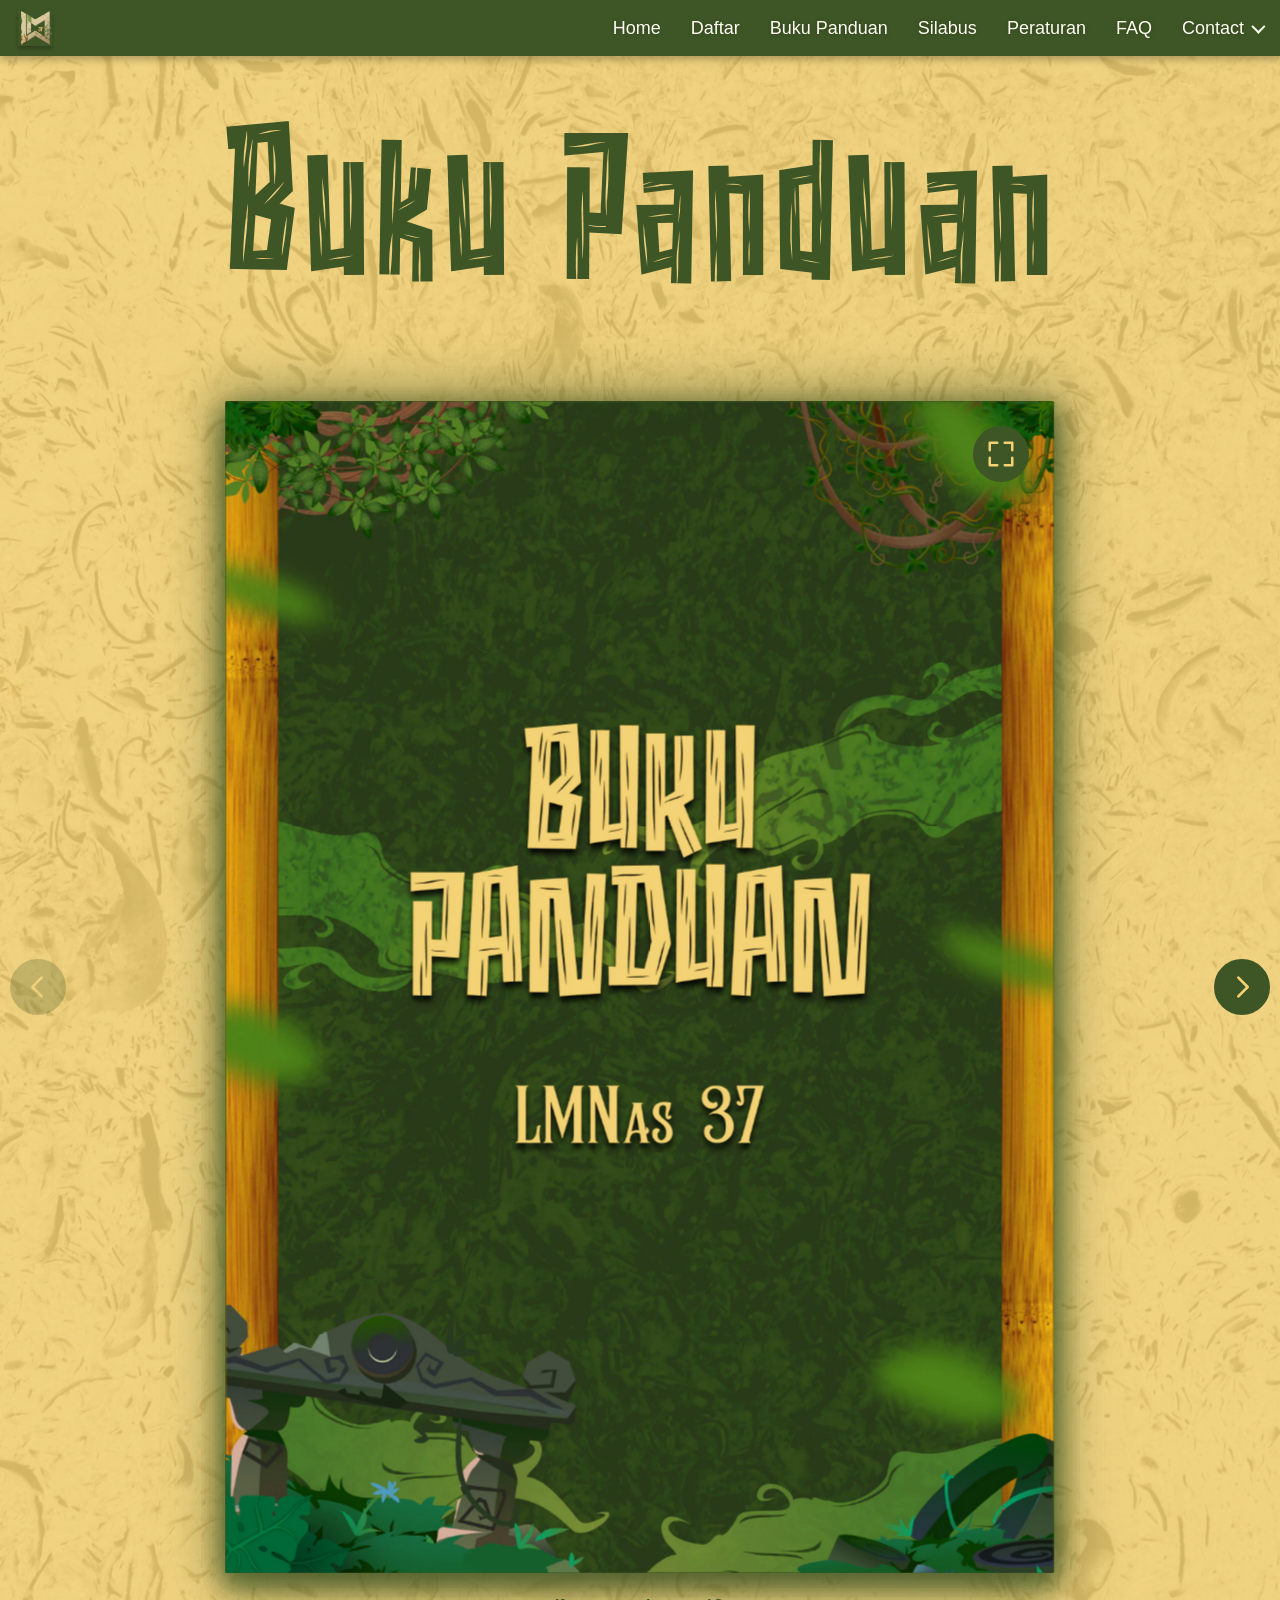
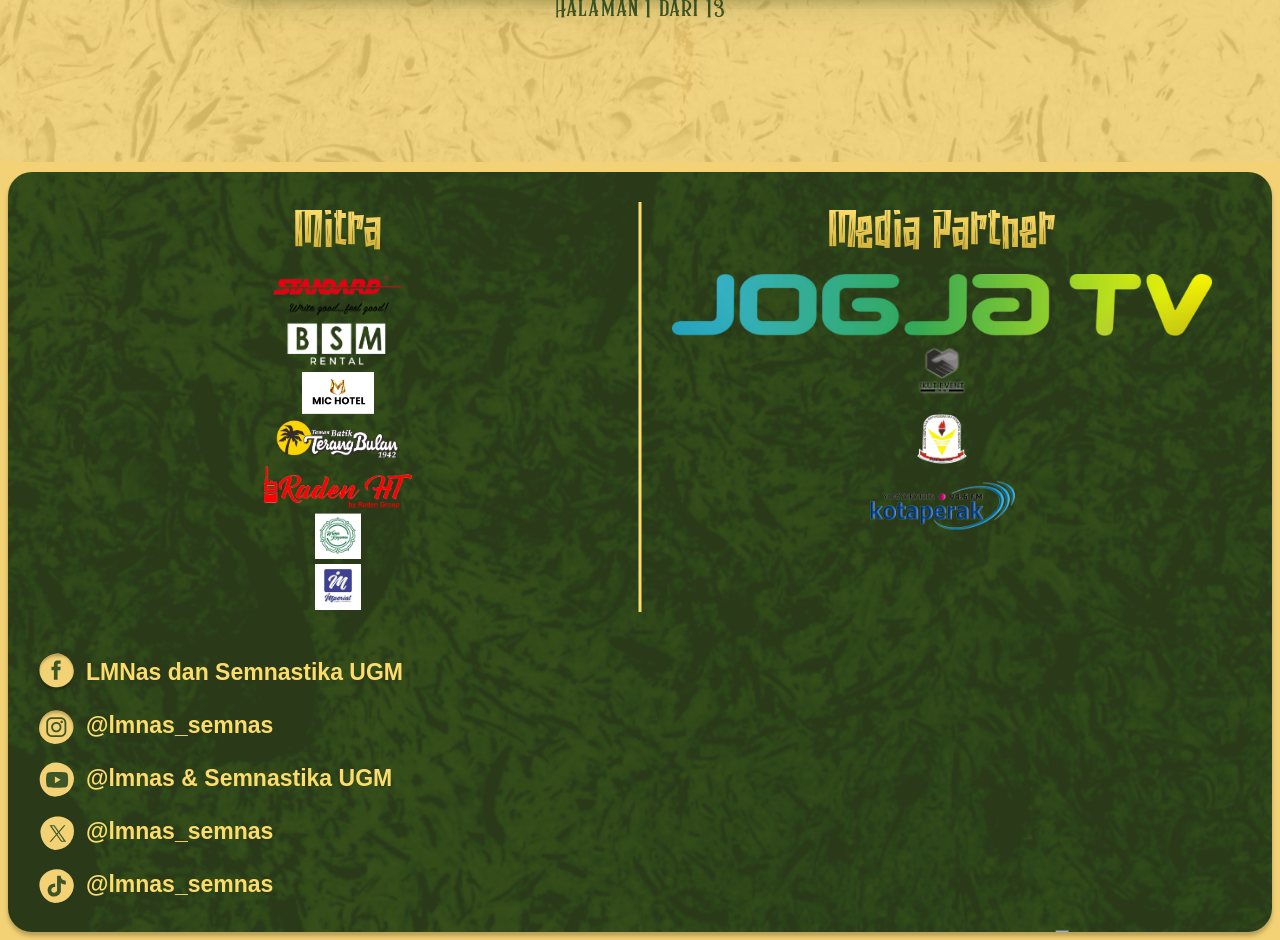
==== buku-panduan/index.html @ a22fa151 "fix: complete LMNas registration and metadata updates" ====
<!doctype html>
<html lang="id">
  <head>
    <meta charset="utf-8" />
    <meta name="viewport" content="width=device-width, initial-scale=1" />
    <meta name="description" content="Buku Panduan LMNas 37 — ketentuan, jadwal, mekanisme, materi, penghargaan, dan narahubung lomba." />
    <meta name="theme-color" content="#3e5626" />
    <meta name="robots" content="noindex,follow" />
    <link rel="canonical" href="https://lmnas.fmipa.ugm.ac.id/bukupanduanlmnas37/" />
    <meta property="og:type" content="website" />
    <meta property="og:title" content="Buku Panduan LMNas 37" />
    <meta property="og:description" content="Buku Panduan LMNas 37 — ketentuan, jadwal, mekanisme, materi, penghargaan, dan narahubung lomba." />
    <meta property="og:url" content="https://lmnas.fmipa.ugm.ac.id/bukupanduanlmnas37/" />
    <meta property="og:image" content="https://zikzaklucu.github.io/LMNAS-37/Assets/figma/header-logo-bar.png" />
    <meta property="og:image:alt" content="Logo Universitas Gadjah Mada, HIMATIKA, LMNAS 37, dan Semnastika 18" />
    <meta name="twitter:card" content="summary_large_image" />
    <meta name="twitter:title" content="Buku Panduan LMNas 37" />
    <meta name="twitter:description" content="Buku Panduan LMNas 37 — ketentuan, jadwal, mekanisme, materi, penghargaan, dan narahubung lomba." />
    <meta name="twitter:image" content="https://zikzaklucu.github.io/LMNAS-37/Assets/figma/header-logo-bar.png" />
    <meta name="twitter:image:alt" content="Logo Universitas Gadjah Mada, HIMATIKA, LMNAS 37, dan Semnastika 18" />
    <title>Buku Panduan LMNas 37</title>
    <link rel="icon" href="../Assets/figma/nav-mark-216.png" type="image/png" />
    <link rel="stylesheet" href="style.css?v=19" />
    <script src="../navigation.js?v=4" defer></script>
    <script src="script.js?v=4" defer></script>
  </head>
  <body>
    <a class="skip-link" href="#main-content">Lewati ke buku panduan</a>

    <header class="site-header">
      <a class="brand-mark" href="../index.html#home" aria-label="LMNAS 37">
        <img src="../Assets/figma/nav-mark-216.png" alt="" />
      </a>
      <button class="nav-toggle" type="button" aria-expanded="false" aria-controls="primary-navigation">
        <span>Menu</span>
        <span class="nav-toggle-icon" aria-hidden="true"></span>
      </button>
      <nav id="primary-navigation" aria-label="Navigasi utama">
        <a href="../index.html#home">Home</a>
        <a href="https://pendaftaran.lmnas-ugm.com">Daftar</a>
        <a href="./" aria-current="page">Buku Panduan</a>
        <a href="https://drive.google.com/drive/folders/1imqxenO6Xh_K6TGj5i14sCKNBGKQ0Jho?usp=sharing" target="_blank" rel="noopener noreferrer">Silabus</a>
        <a href="../peraturan/">Peraturan</a>
        <a href="../faq/">FAQ</a>
        <div class="nav-contact">
          <button type="button" class="nav-contact-toggle" aria-expanded="false" aria-controls="nav-contact-menu">Contact</button>
          <div id="nav-contact-menu" class="nav-contact-menu" hidden>
            <a href="https://wa.me/6285113291516" target="_blank" rel="noopener noreferrer">SMP Contact Person</a>
            <a href="https://wa.me/6285173085634" target="_blank" rel="noopener noreferrer">SMA Contact Person</a>
          </div>
        </div>
      </nav>
    </header>

    <main class="guide-page" id="main-content">
      <header class="guide-heading">
        <h1>Buku Panduan</h1>
      </header>

      <section class="reader" aria-label="Buku Panduan LMNas 37" aria-roledescription="flipbook">
        <p class="visually-hidden" id="reader-instructions">Gunakan tombol panah, tombol panah kiri dan kanan pada papan ketik, atau gestur geser untuk berpindah halaman.</p>
        <div class="reader-layout">
          <button class="reader-control reader-control--previous" type="button" data-direction="previous" aria-label="Halaman sebelumnya">
            <svg viewBox="0 0 48 48" aria-hidden="true">
              <path d="M29.5 10 15.5 24l14 14" />
            </svg>
          </button>

          <div class="page-viewport">
            <div class="book-anchor">
              <div class="book-stage" aria-label="Tampilan buku dua halaman">
                <div class="book is-closed-front" data-book></div>
              </div>
              <figure class="mobile-reader">
                <img class="mobile-page" src="assets/pages/page-01.webp" alt="Sampul Buku Panduan LMNas 37" draggable="false" />
              </figure>
              <a class="reader-zoom" href="https://drive.google.com/file/d/10vxgSd67hemwKveXq0G0r_a7N6KTRuzf/view?usp=sharing" target="_blank" rel="noopener noreferrer" aria-label="Buka Buku Panduan lengkap">
                <svg viewBox="0 0 48 48" aria-hidden="true" focusable="false">
                  <path d="M18 6H6v12M30 6h12v12M18 42H6V30M42 30v12H30" />
                </svg>
              </a>
            </div>
          </div>

          <button class="reader-control reader-control--next" type="button" data-direction="next" aria-label="Halaman berikutnya">
            <svg viewBox="0 0 48 48" aria-hidden="true">
              <path d="m18.5 10 14 14-14 14" />
            </svg>
          </button>
        </div>

        <div class="reader-meta">
          <p class="reader-status" aria-live="polite" aria-atomic="true">Halaman 1 dari 13</p>
        </div>
      </section>
    </main>

    <footer class="guide-footer" aria-label="Media partner, mitra, dan kanal resmi">
      <div class="footer-stage">
        <img class="footer-visual" src="../Assets/figma/footer-panel-divider-home3.png" alt="" aria-hidden="true" loading="lazy" decoding="async" />
        <div class="footer-partners">
          <section class="footer-partner-group footer-partner-group--mitra">
            <h2 class="footer-heading footer-heading--partner">Mitra</h2>
            <ul class="footer-logo-list" aria-label="Mitra LMNAS 37">
              <li class="footer-logo footer-logo--standard"><img src="../Assets/sponsors/standard.png" alt="Standard" loading="lazy" decoding="async" /></li>
              <li class="footer-logo footer-logo--bsm"><img src="../Assets/sponsors/bsm-rental-figma.png" alt="BSM Rental" loading="lazy" decoding="async" /></li>
              <li class="footer-logo footer-logo--mic"><img src="../Assets/sponsors/mic-hotel.png" alt="MIC Hotel" loading="lazy" decoding="async" /></li>
              <li class="footer-logo footer-logo--taman-batik"><img src="../Assets/sponsors/taman-batik-terang-bulan.png" alt="Taman Batik Terang Bulan" loading="lazy" decoding="async" /></li>
              <li class="footer-logo footer-logo--raden"><img src="../Assets/sponsors/raden-ht.png" alt="Raden HT" loading="lazy" decoding="async" /></li>
              <li class="footer-logo footer-logo--wisma"><img src="../Assets/sponsors/wisma-kagama.png" alt="Wisma Kagama" loading="lazy" decoding="async" /></li>
              <li class="footer-logo footer-logo--imperial"><img src="../Assets/sponsors/imperial-digital-printing-figma.png" alt="Imperial Digital Printing" loading="lazy" decoding="async" /></li>
            </ul>
          </section>
          <section class="footer-partner-group footer-partner-group--media">
            <h2 class="footer-heading footer-heading--media">Media Partner</h2>
            <ul class="footer-logo-list" aria-label="Media partner LMNAS 37">
              <li class="footer-logo footer-logo--jogja-tv"><img src="../Assets/partners/jogja-tv.png" alt="Jogja TV" loading="lazy" decoding="async" /></li>
              <li class="footer-logo footer-logo--ikut-event"><img src="../Assets/partners/ikut-event-figma.png" alt="Ikut Event" loading="lazy" decoding="async" /></li>
              <li class="footer-logo footer-logo--ikahimatika"><img src="../Assets/partners/ikahimatika-56586a.png" alt="Ikahimatika" loading="lazy" decoding="async" /></li>
              <li class="footer-logo footer-logo--kotaperak"><img src="../Assets/partners/kotaperak-figma.png" alt="Kotaperak 94.6 FM" loading="lazy" decoding="async" /></li>
            </ul>
          </section>
        </div>
        <div class="footer-socials" aria-label="Kanal resmi LMNAS dan Semnastika UGM">
          <img class="footer-socials-art" src="../Assets/figma/footer-socials-home3.svg" alt="" aria-hidden="true" loading="lazy" decoding="async" />
          <a href="https://www.facebook.com/lombamatematika/" class="footer-social footer-social--facebook" target="_blank" rel="noopener noreferrer" aria-label="Facebook LMNas dan Semnastika UGM"><span>LMNas dan Semnastika UGM</span></a>
          <a href="https://www.instagram.com/lmnas_semnas/" class="footer-social footer-social--instagram" target="_blank" rel="noopener noreferrer" aria-label="Instagram LMNas dan Semnastika UGM"><span>@lmnas_semnas</span></a>
          <a href="https://www.youtube.com/@lmnas_semnas" class="footer-social footer-social--youtube" target="_blank" rel="noopener noreferrer" aria-label="YouTube LMNas dan Semnastika UGM"><span>@lmnas &amp; Semnastika UGM</span></a>
          <a href="https://x.com/lmnas_semnas" class="footer-social footer-social--x" target="_blank" rel="noopener noreferrer" aria-label="X LMNas dan Semnastika UGM"><span>@lmnas_semnas</span></a>
          <a href="https://www.tiktok.com/@lmnas_semnas" class="footer-social footer-social--tiktok" target="_blank" rel="noopener noreferrer" aria-label="TikTok LMNas dan Semnastika UGM"><span>@lmnas_semnas</span></a>
        </div>
      </div>
    </footer>
  </body>
</html>
---- buku-panduan/style.css ----
@font-face {
  font-family: "Naluka";
  src: url("../Assets/fonts/Naluka.ttf") format("truetype");
  font-display: swap;
}

@font-face {
  font-family: "Rumble Brave";
  src: url("../Assets/fonts/Rumble%20Brave.otf") format("opentype");
  font-display: swap;
}

:root {
  --canvas: #f3d275;
  --green: #3e5626;
  --green-title: #3e5526;
  --green-dark: #263d1e;
  --cream: #fff6d9;
  --gold: #fcdd6c;
  --gold-deep: #c4a329;
  --header-height: 64px;
  --cover-width: 939px;
  --cover-height: 1329px;
  --footer-start: 2657px;
  --display: "Naluka", Georgia, serif;
  --body: Montserrat, Arial, sans-serif;
  --branded-body: "Rumble Brave", Georgia, serif;
  color-scheme: light;
}

* {
  box-sizing: border-box;
}

html {
  min-width: 320px;
  background: var(--canvas);
  scroll-behavior: smooth;
}

body {
  min-width: 320px;
  min-height: 100vh;
  margin: 0;
  overflow-x: clip;
  color: var(--green-title);
  background-color: var(--canvas);
  background-image:
    linear-gradient(rgba(243, 210, 117, 0.868), rgba(243, 210, 117, 0.868)),
    url("../Assets/figma/paper-texture.webp");
  background-position: center top, calc(50% - 11px) top;
  background-repeat: repeat, repeat-y;
  background-size: auto, 2406px auto;
  font-family: var(--body);
  font-weight: 500;
}

img,
svg {
  display: block;
}

a {
  color: inherit;
}

button,
a {
  -webkit-tap-highlight-color: transparent;
}

.visually-hidden {
  position: absolute !important;
  overflow: hidden !important;
  width: 1px !important;
  height: 1px !important;
  margin: -1px !important;
  padding: 0 !important;
  border: 0 !important;
  clip: rect(0 0 0 0) !important;
  clip-path: inset(50%) !important;
  white-space: nowrap !important;
}

.skip-link {
  position: fixed;
  z-index: 1000;
  top: 12px;
  left: 12px;
  padding: 10px 14px;
  color: var(--cream);
  background: var(--green-dark);
  transform: translateY(-150%);
}

.skip-link:focus {
  transform: translateY(0);
}

.site-header {
  position: sticky;
  z-index: 30;
  top: 0;
  display: flex;
  align-items: center;
  justify-content: flex-end;
  height: 64px;
  padding: 0 37px;
  border-bottom: 0;
  background: var(--green);
  box-shadow: 0 4px 7px rgba(0, 0, 0, .25);
}

.brand-mark {
  width: 40px;
  height: 41px;
  flex: 0 0 auto;
  box-shadow: 0 3px 4px rgba(0, 0, 0, .25);
}

.brand-mark img {
  width: 100%;
  height: 100%;
  object-fit: contain;
}

.site-header > nav {
  display: flex;
  align-items: center;
  gap: 30px;
  margin-left: auto;
}

.site-header nav a {
  display: inline-flex;
  min-height: 44px;
  align-items: center;
  color: #fffdf2;
  font-size: 20px;
  line-height: 1.5;
  text-decoration: none;
  text-shadow: 0 0 4px rgba(0, 0, 0, .25);
}

.site-header nav a[aria-current="location"] {
  color: #fffdf2;
  text-decoration: none;
}

.site-header nav a:hover,
.site-header nav a[aria-current="location"]:hover {
  color: var(--gold);
}

.nav-contact {
  position: relative;
  color: #fffdf2;
  font-size: 20px;
  line-height: 1.5;
  text-shadow: 0 0 4px rgba(0, 0, 0, .25);
}

.nav-contact-toggle {
  display: flex;
  min-height: 44px;
  align-items: center;
  gap: 8px;
  padding: 0;
  border: 0;
  color: inherit;
  background: transparent;
  cursor: pointer;
  font: inherit;
  text-shadow: inherit;
}

.nav-contact-toggle::after {
  width: 8px;
  height: 8px;
  border-right: 2px solid currentColor;
  border-bottom: 2px solid currentColor;
  content: "";
  transform: rotate(45deg) translateY(-2px);
  transition: transform 160ms ease;
}

.nav-contact-toggle[aria-expanded="true"]::after {
  transform: rotate(225deg) translate(-2px, -2px);
}

.nav-contact-toggle:hover,
.nav-contact-toggle[aria-expanded="true"] {
  color: var(--gold);
}

.nav-contact-menu {
  position: absolute;
  z-index: 31;
  top: calc(100% + 8px);
  right: 0;
  display: grid;
  min-width: 240px;
  gap: 4px;
  padding: 8px;
  border: 2px solid var(--gold);
  border-radius: 10px;
  background: var(--green);
  box-shadow: 0 8px 18px rgba(0, 0, 0, .28);
}

.nav-contact-menu[hidden] {
  display: none;
}

.site-header .nav-contact-menu a {
  min-height: 44px;
  padding: 8px 12px;
  border-radius: 6px;
  background: rgba(255, 255, 255, .05);
  font-size: 15px;
  line-height: 1.2;
  text-align: left;
  text-shadow: none;
}

.site-header .nav-contact-menu a:hover {
  background: rgba(253, 220, 96, .12);
}

.nav-toggle {
  display: none;
}

.site-header :focus-visible,
.reader-control:focus-visible,
.reader-zoom:focus-visible,
.footer-social:focus-visible {
  outline: 4px solid var(--gold);
  outline-offset: 4px;
}

.guide-page {
  position: relative;
  isolation: isolate;
  height: calc(var(--footer-start) - var(--header-height));
}

.guide-heading {
  position: absolute;
  top: 228px;
  left: calc(50% - 11px);
  width: 892px;
  height: 212px;
  transform: translateX(-50%);
  text-align: center;
}

.guide-heading h1 {
  height: 212px;
  margin: 0;
  color: var(--green-title);
  font-family: var(--display);
  font-size: 150px;
  font-weight: 400;
  letter-spacing: 0.05em;
  line-height: 212px;
  white-space: nowrap;
}

.reader {
  position: absolute;
  top: 652px;
  left: 0;
  width: 100%;
}

.reader-layout {
  position: relative;
  width: 100%;
  height: 1352px;
}

.page-viewport {
  position: absolute;
  inset: 0;
  min-width: 0;
}

.book-anchor {
  position: absolute;
  top: 6px;
  left: 50%;
  width: min(1340px, calc(100% - 100px));
  aspect-ratio: 1190 / 842;
  transform: translateX(-50%);
}

.book-stage {
  position: absolute;
  inset: 0;
  perspective: 3200px;
}

.book {
  --book-scale: 1;
  position: absolute;
  inset: 0;
  transform: translateX(0) scale(var(--book-scale));
  transform-origin: 50% 0;
  transform-style: preserve-3d;
  transition: transform 720ms cubic-bezier(0.65, 0, 0.35, 1);
}

.book.is-closed-front {
  --book-scale: 1.40149;
  transform: translateX(-35.07463%) scale(var(--book-scale));
}

.paper {
  position: absolute;
  top: 0;
  right: 0;
  width: 50%;
  height: 100%;
  margin: 0;
  transform: rotateY(0deg) translateZ(0);
  transform-origin: left center;
  transform-style: preserve-3d;
  transition: transform 720ms cubic-bezier(0.65, 0, 0.35, 1);
  will-change: transform;
}

.paper.is-flipped {
  transform: rotateY(-180deg) translateZ(0);
}

.page-face {
  position: absolute;
  inset: 0;
  overflow: hidden;
  aspect-ratio: 595 / 842;
  background: var(--green);
  background-position: center;
  background-repeat: no-repeat;
  background-size: contain;
  backface-visibility: hidden;
  -webkit-backface-visibility: hidden;
  box-shadow: 0 8px 18px rgba(62, 86, 38, 0.24);
  transform-style: preserve-3d;
}

.paper:first-child .page-face--front {
  box-shadow: 0 0 35.1px 8px rgba(62, 85, 38, 0.56);
}

.page-face--front {
  transform: rotateY(0deg) translateZ(0.25px);
}

.page-face--back {
  transform: rotateY(180deg) translateZ(0.25px);
}

.page-face img {
  width: 100%;
  height: 100%;
  opacity: 0;
  object-fit: contain;
  user-select: none;
  -webkit-user-drag: none;
}

.page-face--blank {
  background:
    linear-gradient(rgba(62, 86, 38, 0.9), rgba(62, 86, 38, 0.9)),
    url("../Assets/figma/paper-texture.webp") center / cover;
}

.mobile-reader {
  display: none;
  width: min(100%, 595px);
  margin: 0 auto;
}

.mobile-page {
  width: 100%;
  height: auto;
  aspect-ratio: 595 / 842;
  object-fit: contain;
  background: var(--green);
  box-shadow: 0 0 24px rgba(62, 85, 38, 0.45);
}

.reader-control {
  position: absolute;
  z-index: 10;
  top: 50%;
  display: grid;
  width: 64px;
  height: 64px;
  place-items: center;
  padding: 0;
  border: 3px solid var(--green-title);
  border-radius: 50%;
  color: var(--canvas);
  background: var(--green);
  cursor: pointer;
  transform: translateY(-50%);
  transition: color 180ms ease, background-color 180ms ease, transform 180ms ease, opacity 180ms ease;
}

.reader-control--previous {
  left: 14px;
}

.reader-control--next {
  right: 14px;
}

.reader-control svg {
  width: 38px;
  height: 38px;
  fill: none;
  stroke: currentColor;
  stroke-linecap: round;
  stroke-linejoin: round;
  stroke-width: 4;
}

.reader-control:hover:not(:disabled) {
  color: var(--green-title);
  background: var(--gold);
  transform: translateY(calc(-50% - 2px));
}

.reader-control:active:not(:disabled) {
  transform: translateY(calc(-50% + 2px));
}

.reader-control:disabled {
  cursor: not-allowed;
  opacity: 0.25;
}

.reader-zoom {
  position: absolute;
  z-index: 11;
  top: 24px;
  right: 24px;
  left: auto;
  display: grid;
  width: 56px;
  height: 56px;
  min-height: 44px;
  place-items: center;
  padding: 0;
  border: 3px solid var(--green-title);
  border-radius: 50%;
  color: var(--canvas);
  background: var(--green);
  text-decoration: none;
  cursor: pointer;
  transform: none;
  transition: transform 400ms cubic-bezier(.22, 1, .36, 1);
}

@media (min-width: 701px) {
  .book-anchor:has(.book.is-closed-front) .reader-zoom {
    right: calc(14.92537% + 24px);
  }
}

.reader-zoom svg {
  width: 30px;
  height: 30px;
  fill: none;
  stroke: currentColor;
  stroke-linecap: round;
  stroke-linejoin: round;
  stroke-width: 4;
}

.reader-zoom:hover,
.reader-zoom:focus-visible {
  color: var(--green-title);
  background: var(--gold);
}

.reader-meta {
  display: flex;
  align-items: center;
  justify-content: center;
  margin-top: 26px;
  color: var(--green-title);
  text-align: center;
}

.reader-status {
  min-width: 220px;
  margin: 0;
  font-family: var(--branded-body);
  font-size: 24px;
  letter-spacing: 0.05em;
}

.guide-footer {
  position: relative;
  overflow: hidden;
  background: #f3d275;
}

.footer-stage {
  position: relative;
  width: 100%;
  aspect-ratio: 2914 / 1125;
  margin-inline: auto;
}

.footer-visual {
  position: absolute;
  inset: 0;
  width: 100%;
  height: 100%;
  object-fit: fill;
}

.footer-partners {
  position: absolute;
  inset: 0;
}

.footer-partner-group {
  position: absolute;
  inset: 0;
}

.footer-heading {
  position: absolute;
  top: 7.5%;
  width: 54.8%;
  margin: 0;
  color: #fcdd6c;
  background: linear-gradient(180deg, #fcdd6c 0%, #c4a329 100%);
  background-clip: text;
  font-family: var(--display);
  font-size: 3.106vw;
  font-weight: 400;
  line-height: 1.53;
  text-align: center;
  -webkit-background-clip: text;
  -webkit-text-fill-color: transparent;
}

.footer-heading--media {
  right: 0;
}

.footer-heading--partner {
  left: 0;
}

.footer-logo-list {
  margin: 0;
  padding: 0;
  list-style: none;
}

.footer-logo {
  position: absolute;
}

.footer-logo img {
  display: block;
  width: 100%;
  height: 100%;
  object-fit: contain;
}

.footer-logo--standard { top: 28.86%; left: 3.19%; width: 17.15%; height: 14.25%; }
.footer-logo--bsm { top: 26.87%; left: 20%; width: 13.06%; height: 14.07%; }
.footer-logo--mic { top: 26.9%; left: 34.07%; width: 9.05%; height: 13.57%; }
.footer-logo--taman-batik { top: 47.99%; left: 2.43%; width: 12.38%; height: 10.39%; }
.footer-logo--raden { top: 48.15%; left: 15.83%; width: 14.03%; height: 10.28%; }
.footer-logo--wisma { top: 48.8%; left: 31.52%; width: 3.95%; height: 10.25%; }
.footer-logo--imperial { top: 43.46%; left: 37.01%; width: 6.18%; height: 16.05%; }
.footer-logo--jogja-tv { top: 26.69%; left: 58.19%; width: 32.29%; height: 9.74%; }
.footer-logo--ikut-event { top: 41.37%; left: 56.05%; width: 8.45%; height: 21.96%; }
.footer-logo--ikahimatika { top: 39.68%; left: 63.89%; width: 10.76%; height: 27.95%; }
.footer-logo--kotaperak { top: 42.02%; left: 74.03%; width: 17.22%; height: 17.85%; }

.footer-socials {
  position: absolute;
  top: 76.1%;
  left: 11.7%;
  width: 73.6%;
  aspect-ratio: 1072 / 98;
}

.footer-socials-art {
  display: none;
}

.footer-social {
  position: absolute;
  display: flex;
  width: 100%;
  height: 45%;
  min-height: 44px;
  align-items: center;
  gap: 12px;
  border-radius: 6px;
  color: #fcdd6c;
  font-family: "Montserrat", sans-serif;
  font-size: 18px;
  font-weight: 600;
  line-height: 1;
  text-decoration: none;
}

.footer-social::before {
  display: grid;
  width: 38px;
  height: 38px;
  flex: 0 0 38px;
  place-items: center;
  background-color: transparent;
  background-image: url("../Assets/figma/footer-socials-home3.svg");
  background-repeat: no-repeat;
  background-size: 904px 82.7px;
  content: "";
}

.footer-social--facebook::before { background-position: 0 0; }
.footer-social--instagram::before { background-position: -378px 0; }
.footer-social--youtube::before { background-position: -658px 0; }
.footer-social--x::before { background-position: -209px -38px; }
.footer-social--tiktok::before { background-position: -557px -45px; }

.footer-social span {
  position: static;
  overflow: visible;
  width: auto;
  height: auto;
  margin: 0;
  clip: auto;
  clip-path: none;
  white-space: nowrap;
}

.footer-social:hover {
  background: rgba(253, 220, 96, .14);
}

.footer-social:focus-visible {
  outline-color: var(--gold);
}

.footer-social--facebook {
  top: 0;
  left: 0;
  width: 32%;
  height: 45%;
}

.footer-social--instagram {
  top: 0;
  left: 41%;
  width: 25%;
  height: 45%;
}

.footer-social--youtube {
  top: 0;
  right: 0;
  width: 29%;
  height: 45%;
}

.footer-social--x {
  bottom: 0;
  left: 23%;
  width: 27%;
  height: 45%;
}

.footer-social--tiktok {
  right: 14%;
  bottom: 0;
  width: 25%;
  height: 45%;
}

@media (max-width: 1332px) {
  :root {
    --header-height: 56px;
  }

  .site-header {
    height: 56px;
    padding: 0 18px;
  }

  .brand-mark {
    width: 34px;
    height: 35px;
  }

  .site-header nav a,
  .nav-contact {
    font-size: 18px;
  }

  .guide-page {
    height: auto;
    padding: 92px 0 140px;
  }

  .guide-heading {
    position: static;
    width: min(892px, calc(100% - 40px));
    height: auto;
    margin: 0 auto 86px;
    transform: none;
  }

  .guide-heading h1 {
    height: auto;
    font-size: clamp(92px, 11vw, 140px);
    line-height: 1.2;
  }

  .reader {
    position: static;
  }

  .reader-layout {
    height: min(1329px, calc(99.149vw - 99px));
    min-height: 600px;
  }

  .book-stage {
    top: 0;
  }

  .book-anchor {
    top: 0;
  }

  .reader-control {
    width: 56px;
    height: 56px;
  }

  .reader-control--previous {
    left: 10px;
  }

  .reader-control--next {
    right: 10px;
  }

  .reader-control svg {
    width: 32px;
    height: 32px;
  }

}

@media (max-width: 700px) {
  .guide-page {
    padding: 48px 14px 72px;
  }

  .guide-heading {
    width: 100%;
    margin-bottom: 44px;
  }

  .guide-heading h1 {
    font-size: clamp(54px, 16vw, 82px);
    line-height: 1.08;
    white-space: normal;
  }

  .reader-layout {
    display: grid;
    height: auto;
    min-height: 0;
    grid-template-columns: 1fr 1fr;
    gap: 20px 16px;
  }

  .page-viewport {
    position: static;
    grid-column: 1 / -1;
    grid-row: 1;
  }

  .book-anchor {
    position: relative;
    top: auto;
    left: auto;
    width: 100%;
    aspect-ratio: auto;
    transform: none;
  }

  .book-stage {
    display: none;
  }

  .mobile-reader {
    display: block;
  }

  .reader-zoom {
    top: 10px;
    right: max(10px, calc((100% - min(100%, 595px)) / 2 + 10px));
    left: auto;
  }

  .reader-control {
    position: static;
    grid-row: 2;
    width: 54px;
    height: 54px;
    transform: none;
  }

  .reader-control--previous {
    justify-self: end;
  }

  .reader-control--next {
    justify-self: start;
  }

  .reader-control:hover:not(:disabled),
  .reader-control:active:not(:disabled) {
    transform: none;
  }

  .reader-meta {
    flex-direction: column;
    gap: 6px;
    margin-top: 18px;
  }

  .reader-zoom {
    width: 52px;
    height: 52px;
  }

  .reader-zoom svg {
    width: 28px;
    height: 28px;
  }

  .reader-status {
    min-width: 0;
    font-size: 21px;
  }

  .reader-zoom {
    font-size: 18px;
  }

}

@media (max-width: 640px) {
  .site-header {
    height: 56px;
    padding: 0 10px;
  }

  .brand-mark {
    display: grid;
    width: 44px;
    height: 44px;
    place-items: center;
    box-shadow: none;
  }

  .brand-mark img {
    width: 30px;
    height: 31px;
    box-shadow: 0 3px 4px rgba(0, 0, 0, .25);
  }

  .site-header[data-nav-ready] .nav-toggle {
    display: inline-flex;
    min-width: 76px;
    min-height: 44px;
    align-items: center;
    justify-content: center;
    gap: 9px;
    margin-left: auto;
    padding: 0 11px;
    border: 2px solid var(--gold);
    border-radius: 6px;
    color: #fffdf2;
    background: var(--green);
    cursor: pointer;
    font: 700 14px/1 var(--body);
    letter-spacing: .03em;
  }

  .nav-toggle-icon,
  .nav-toggle-icon::before,
  .nav-toggle-icon::after {
    display: block;
    width: 18px;
    height: 2px;
    background: currentColor;
    content: "";
    transition: transform 180ms ease, opacity 180ms ease;
  }

  .nav-toggle-icon {
    position: relative;
  }

  .nav-toggle-icon::before,
  .nav-toggle-icon::after {
    position: absolute;
    left: 0;
  }

  .nav-toggle-icon::before {
    top: -6px;
  }

  .nav-toggle-icon::after {
    top: 6px;
  }

  .site-header[data-nav-open] .nav-toggle-icon {
    background: transparent;
  }

  .site-header[data-nav-open] .nav-toggle-icon::before {
    transform: translateY(6px) rotate(45deg);
  }

  .site-header[data-nav-open] .nav-toggle-icon::after {
    transform: translateY(-6px) rotate(-45deg);
  }

  .site-header > nav {
    position: absolute;
    top: calc(100% + 8px);
    right: 8px;
    left: 8px;
    display: grid;
    grid-template-columns: 1fr 1fr;
    gap: 6px;
    margin: 0;
    padding: 8px;
    border: 2px solid var(--gold);
    border-radius: 10px;
    background: var(--green);
    box-shadow: 0 8px 18px rgba(0, 0, 0, .28);
    transform-origin: top center;
    transition: opacity 160ms ease, transform 180ms ease, visibility 180ms ease;
  }

  .site-header[data-nav-ready]:not([data-nav-open]) > nav {
    visibility: hidden;
    opacity: 0;
    pointer-events: none;
    transform: translateY(-8px) scaleY(.96);
  }

  .site-header[data-nav-open] > nav {
    visibility: visible;
    opacity: 1;
    pointer-events: auto;
    transform: none;
  }

  .site-header nav a {
    display: flex;
    min-height: 44px;
    align-items: center;
    justify-content: center;
    padding: 7px 10px;
    border-radius: 6px;
    background: rgba(255, 255, 255, .05);
    font-size: 15px;
    line-height: 1.2;
    text-align: center;
  }

  .site-header nav a:hover,
  .site-header nav a[aria-current] {
    background: rgba(253, 220, 96, .12);
  }

  .nav-contact {
    grid-column: 1 / -1;
    width: 100%;
    font-size: 15px;
    line-height: 1.2;
  }

  .nav-contact-toggle {
    width: 100%;
    justify-content: center;
    padding: 7px 10px;
    border-radius: 6px;
    background: rgba(255, 255, 255, .05);
  }

  .nav-contact-menu {
    position: static;
    grid-template-columns: 1fr 1fr;
    min-width: 0;
    gap: 6px;
    margin-top: 6px;
    padding: 0;
    border: 0;
    background: transparent;
    box-shadow: none;
  }

  .site-header .nav-contact-menu a {
    justify-content: center;
    font-size: 14px;
    text-align: center;
  }

  .guide-footer {
    padding: 10px 8px 8px;
    background: #f3d275;
  }

  .footer-stage {
    display: flex;
    min-height: 760px;
    aspect-ratio: auto;
    flex-direction: column;
    padding: 30px 18px 24px;
    overflow: hidden;
    border-radius: 24px;
    background: #3e5626 url("../Assets/figma/footer-panel.png") center / cover no-repeat;
    box-shadow: 0 4px 4px rgba(0, 0, 0, .25);
  }

  .footer-visual {
    display: none;
  }

  .footer-partners {
    position: relative;
    display: grid;
    grid-template-columns: 1fr 1fr;
    min-height: 410px;
  }

  .footer-partners::after {
    position: absolute;
    top: 0;
    bottom: 0;
    left: 50%;
    width: 3px;
    background: #fcdd6c;
    content: "";
    transform: translateX(-50%);
  }

  .footer-partner-group {
    position: relative;
    inset: auto;
    min-width: 0;
    padding-inline: 10px;
  }

  .footer-heading {
    position: static;
    display: block;
    width: auto;
    margin: 8px 0 10px;
    padding-block: .08em .18em;
    overflow: visible;
    font-size: clamp(27px, 8.6vw, 40px);
    line-height: 1.1;
    white-space: normal;
  }

  .footer-logo-list {
    display: grid;
    align-content: start;
    justify-items: center;
    gap: 5px;
  }

  .footer-logo {
    position: relative;
    inset: auto;
    width: 100%;
    height: 42px;
  }

  .footer-logo--bsm,
  .footer-logo--wisma,
  .footer-logo--imperial {
    height: 46px;
  }

  .footer-logo--jogja-tv,
  .footer-logo--ikut-event,
  .footer-logo--ikahimatika,
  .footer-logo--kotaperak {
    height: 62px;
  }

  .footer-socials {
    position: relative;
    top: auto;
    left: auto;
    display: grid;
    width: 100%;
    aspect-ratio: auto;
    gap: 5px;
    margin-top: auto;
  }

  .footer-socials-art {
    display: none;
  }

  .footer-social {
    position: relative;
    inset: auto;
    display: flex;
    width: 100%;
    height: 48px;
    align-items: center;
    gap: 12px;
    color: #fcdc6c;
    font-family: var(--body);
    font-size: clamp(17px, 5.3vw, 23px);
    line-height: 1;
    text-decoration: none;
  }

  .footer-social::before {
    display: grid;
    width: 38px;
    height: 38px;
    flex: 0 0 38px;
    place-items: center;
    border-radius: 50%;
    background-color: transparent;
    background-image: url("../Assets/figma/footer-socials-home3.svg");
    background-repeat: no-repeat;
    background-size: 904px 82.7px;
    content: "";
  }

  .footer-social--facebook::before {
    background-position: 0 0;
  }

  .footer-social--instagram::before {
    background-position: -378px 0;
  }

  .footer-social--youtube::before {
    background-position: -658px 0;
  }

  .footer-social--x::before {
    background-position: -209px -38px;
  }

  .footer-social--tiktok::before {
    background-position: -557px -45px;
  }

  .footer-social span {
    position: static;
    overflow: visible;
    width: auto;
    height: auto;
    margin: 0;
    clip: auto;
    clip-path: none;
    white-space: normal;
  }
}

@media (min-width: 641px) and (max-width: 1332px) {
  .guide-footer {
    padding: 10px 8px 8px;
    background: #f3d275;
  }

  .footer-stage {
    display: flex;
    min-height: 760px;
    aspect-ratio: auto;
    flex-direction: column;
    padding: 30px 28px 24px;
    overflow: hidden;
    border-radius: 24px;
    background: #3e5626 url("../Assets/figma/footer-panel.png") center / cover no-repeat;
    box-shadow: 0 4px 4px rgba(0, 0, 0, .25);
  }

  .footer-visual {
    display: none;
  }

  .footer-partners {
    position: relative;
    display: grid;
    grid-template-columns: 1fr 1fr;
    min-height: 410px;
  }

  .footer-partners::after {
    position: absolute;
    top: 0;
    bottom: 0;
    left: 50%;
    width: 3px;
    background: #fcdd6c;
    content: "";
    transform: translateX(-50%);
  }

  .footer-partner-group {
    position: relative;
    inset: auto;
    min-width: 0;
    padding-inline: 24px;
  }

  .footer-heading {
    position: static;
    display: block;
    width: auto;
    margin: 8px 0 10px;
    padding-block: .08em .18em;
    overflow: visible;
    font-size: 40px;
    line-height: 1.1;
    white-space: normal;
  }

  .footer-logo-list {
    display: grid;
    align-content: start;
    justify-items: center;
    gap: 5px;
  }

  .footer-logo {
    position: relative;
    inset: auto;
    width: 100%;
    height: 42px;
  }

  .footer-logo--bsm,
  .footer-logo--wisma,
  .footer-logo--imperial {
    height: 46px;
  }

  .footer-logo--jogja-tv,
  .footer-logo--ikut-event,
  .footer-logo--ikahimatika,
  .footer-logo--kotaperak {
    height: 62px;
  }

  .footer-socials {
    position: relative;
    top: auto;
    left: auto;
    display: grid;
    width: 100%;
    aspect-ratio: auto;
    gap: 5px;
    margin-top: auto;
  }

  .footer-socials-art {
    display: none;
  }

  .footer-social {
    position: relative;
    inset: auto;
    display: flex;
    width: 100%;
    height: 48px;
    align-items: center;
    gap: 12px;
    color: #fcdc6c;
    font-family: var(--body);
    font-size: 23px;
    line-height: 1;
    text-decoration: none;
  }

  .footer-social::before {
    display: grid;
    width: 38px;
    height: 38px;
    flex: 0 0 38px;
    place-items: center;
    border-radius: 50%;
    background-color: transparent;
    background-image: url("../Assets/figma/footer-socials-home3.svg");
    background-repeat: no-repeat;
    background-size: 904px 82.7px;
    content: "";
  }

  .footer-social--facebook::before { background-position: 0 0; }
  .footer-social--instagram::before { background-position: -378px 0; }
  .footer-social--youtube::before { background-position: -658px 0; }
  .footer-social--x::before { background-position: -209px -38px; }
  .footer-social--tiktok::before { background-position: -557px -45px; }

  .footer-social span {
    position: static;
    overflow: visible;
    width: auto;
    height: auto;
    margin: 0;
    clip: auto;
    clip-path: none;
    white-space: normal;
  }
}

@media (prefers-reduced-motion: reduce) {
  html {
    scroll-behavior: auto;
  }

  .book,
  .paper,
  .reader-control,
  .reader-zoom {
    transition: none;
  }
}
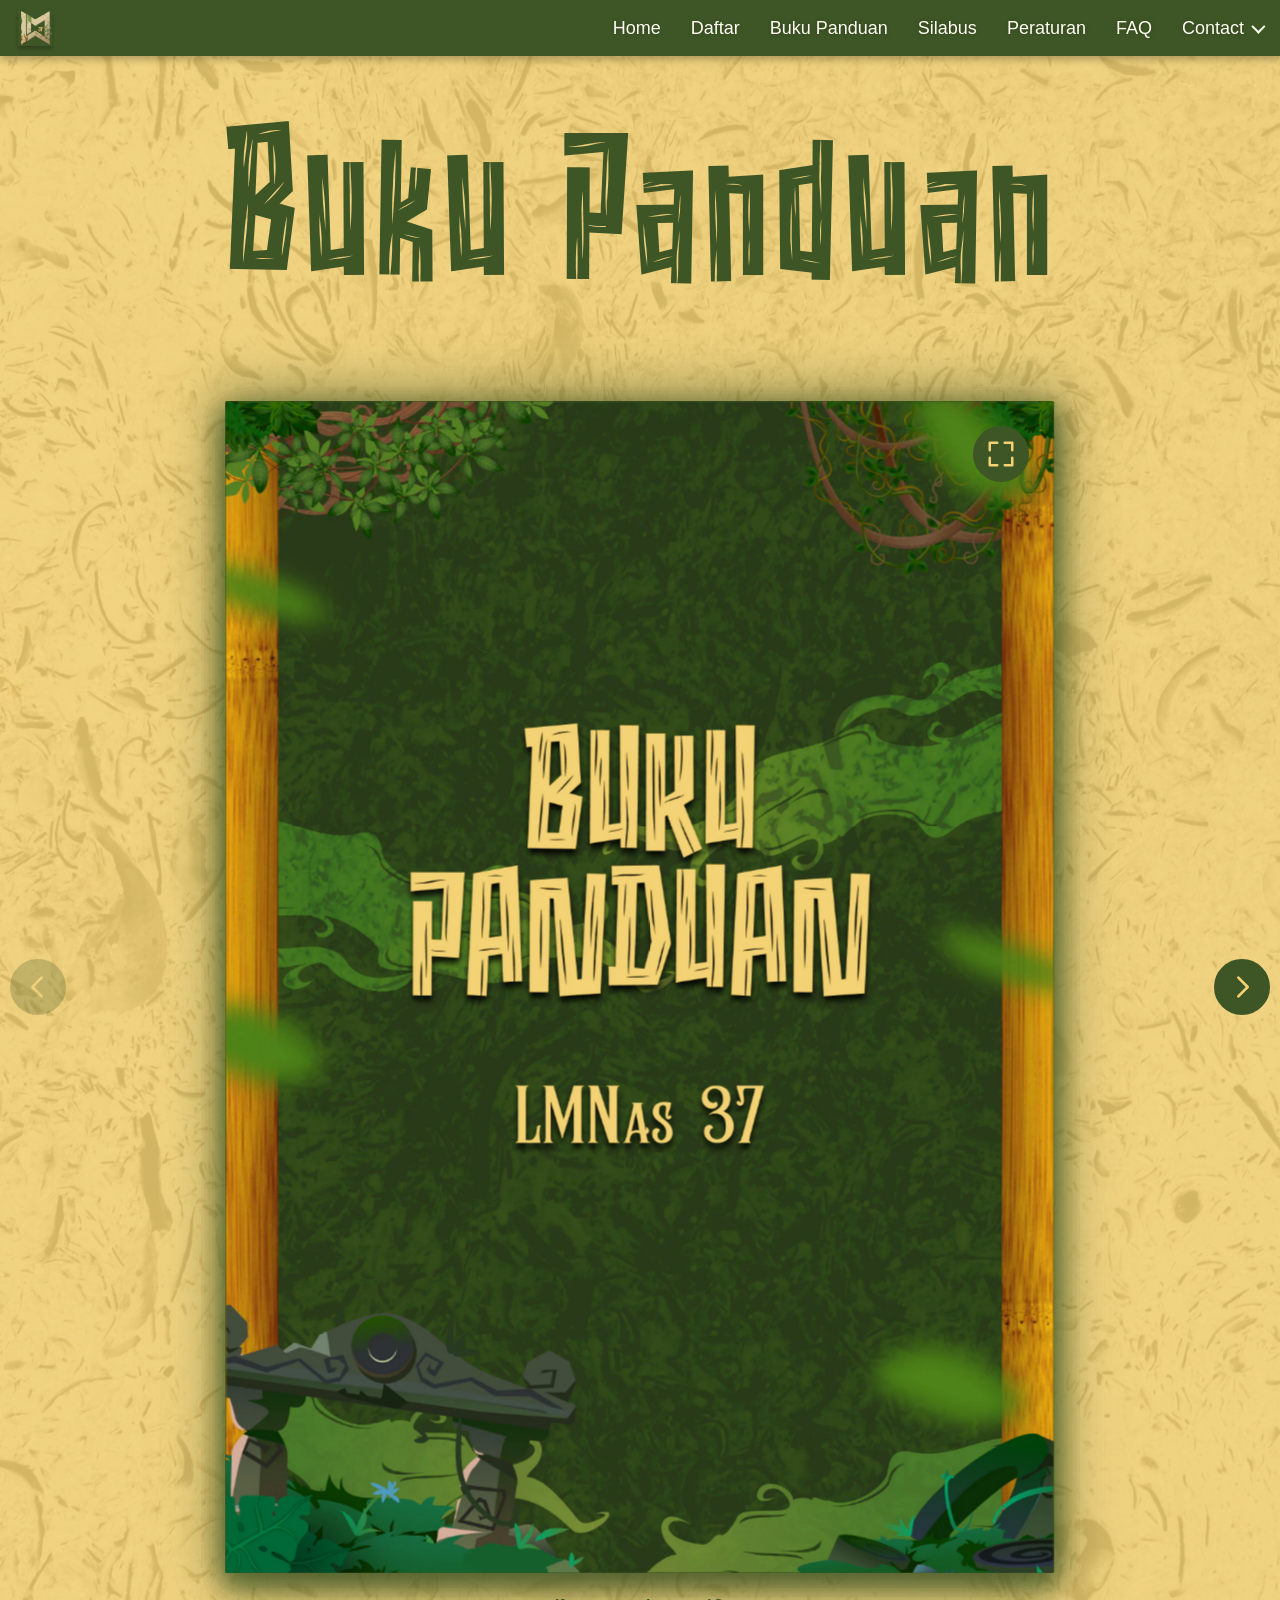
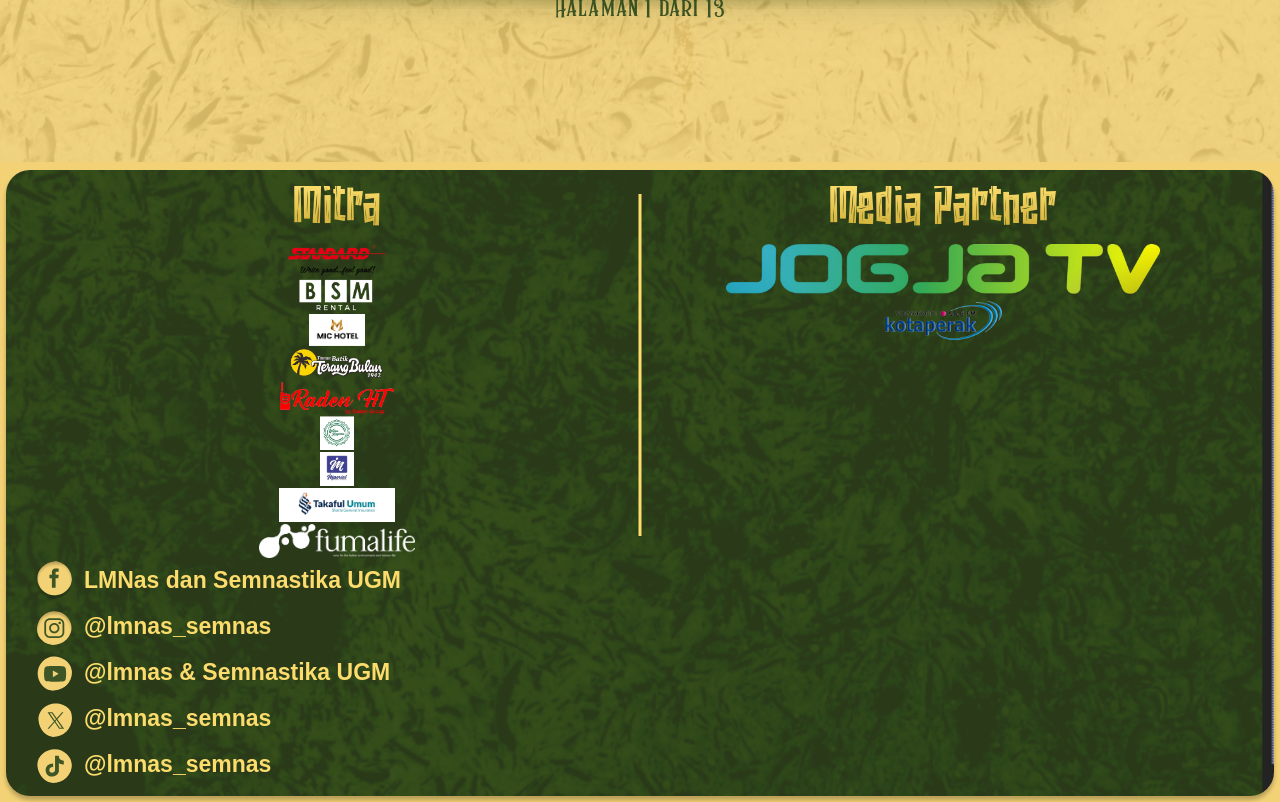
==== commit 8cb51621: "feat: improve linimasa spacing, visuals and animation; sync deployment bundle - Rework linimasa card" ====
--- a/buku-panduan/index.html
+++ b/buku-panduan/index.html
@@ -20,7 +20,7 @@
     <meta name="twitter:image:alt" content="Logo Universitas Gadjah Mada, HIMATIKA, LMNAS 37, dan Semnastika 18" />
     <title>Buku Panduan LMNas 37</title>
     <link rel="icon" href="../Assets/figma/nav-mark-216.png" type="image/png" />
-    <link rel="stylesheet" href="style.css?v=19" />
+    <link rel="stylesheet" href="style.css?v=30" />
     <script src="../navigation.js?v=4" defer></script>
     <script src="script.js?v=4" defer></script>
   </head>
@@ -109,14 +109,14 @@
               <li class="footer-logo footer-logo--raden"><img src="../Assets/sponsors/raden-ht.png" alt="Raden HT" loading="lazy" decoding="async" /></li>
               <li class="footer-logo footer-logo--wisma"><img src="../Assets/sponsors/wisma-kagama.png" alt="Wisma Kagama" loading="lazy" decoding="async" /></li>
               <li class="footer-logo footer-logo--imperial"><img src="../Assets/sponsors/imperial-digital-printing-figma.png" alt="Imperial Digital Printing" loading="lazy" decoding="async" /></li>
+              <li class="footer-logo footer-logo--takaful"><img src="../Assets/sponsors/takaful-umum-figma.png" alt="Takaful Umum" loading="lazy" decoding="async" /></li>
+              <li class="footer-logo footer-logo--manulife"><img src="../Assets/sponsors/manulife-figma.png" alt="Manulife" loading="lazy" decoding="async" /></li>
             </ul>
           </section>
           <section class="footer-partner-group footer-partner-group--media">
             <h2 class="footer-heading footer-heading--media">Media Partner</h2>
             <ul class="footer-logo-list" aria-label="Media partner LMNAS 37">
               <li class="footer-logo footer-logo--jogja-tv"><img src="../Assets/partners/jogja-tv.png" alt="Jogja TV" loading="lazy" decoding="async" /></li>
-              <li class="footer-logo footer-logo--ikut-event"><img src="../Assets/partners/ikut-event-figma.png" alt="Ikut Event" loading="lazy" decoding="async" /></li>
-              <li class="footer-logo footer-logo--ikahimatika"><img src="../Assets/partners/ikahimatika-56586a.png" alt="Ikahimatika" loading="lazy" decoding="async" /></li>
               <li class="footer-logo footer-logo--kotaperak"><img src="../Assets/partners/kotaperak-figma.png" alt="Kotaperak 94.6 FM" loading="lazy" decoding="async" /></li>
             </ul>
           </section>
--- a/buku-panduan/style.css
+++ b/buku-panduan/style.css
@@ -576,18 +576,6 @@
   object-fit: contain;
 }
 
-.footer-logo--standard { top: 28.86%; left: 3.19%; width: 17.15%; height: 14.25%; }
-.footer-logo--bsm { top: 26.87%; left: 20%; width: 13.06%; height: 14.07%; }
-.footer-logo--mic { top: 26.9%; left: 34.07%; width: 9.05%; height: 13.57%; }
-.footer-logo--taman-batik { top: 47.99%; left: 2.43%; width: 12.38%; height: 10.39%; }
-.footer-logo--raden { top: 48.15%; left: 15.83%; width: 14.03%; height: 10.28%; }
-.footer-logo--wisma { top: 48.8%; left: 31.52%; width: 3.95%; height: 10.25%; }
-.footer-logo--imperial { top: 43.46%; left: 37.01%; width: 6.18%; height: 16.05%; }
-.footer-logo--jogja-tv { top: 26.69%; left: 58.19%; width: 32.29%; height: 9.74%; }
-.footer-logo--ikut-event { top: 41.37%; left: 56.05%; width: 8.45%; height: 21.96%; }
-.footer-logo--ikahimatika { top: 39.68%; left: 63.89%; width: 10.76%; height: 27.95%; }
-.footer-logo--kotaperak { top: 42.02%; left: 74.03%; width: 17.22%; height: 17.85%; }
-
 .footer-socials {
   position: absolute;
   top: 76.1%;
@@ -688,6 +676,176 @@
   bottom: 0;
   width: 25%;
   height: 45%;
+}
+
+@media (min-width: 1333px) {
+  .footer-stage {
+    aspect-ratio: 2914 / 800;
+  }
+
+  .footer-socials {
+    top: 74.5%;
+  }
+}
+
+@media (min-width: 1333px) {
+  .footer-socials {
+    display: grid;
+    grid-template-columns: repeat(3, minmax(0, 1fr));
+    grid-template-rows: repeat(2, 44px);
+    column-gap: clamp(8px, 1.25vw, 18px);
+    row-gap: 4px;
+    align-items: center;
+    aspect-ratio: auto;
+  }
+
+  .footer-social {
+    position: relative;
+    inset: auto;
+    width: 100%;
+    height: 44px;
+    justify-content: center;
+  }
+
+  .footer-social--facebook {
+    inset: auto;
+    grid-column: 1;
+    grid-row: 1;
+    width: 100%;
+    height: 44px;
+  }
+
+  .footer-social--instagram {
+    inset: auto;
+    grid-column: 2;
+    grid-row: 1;
+    width: 100%;
+    height: 44px;
+  }
+
+  .footer-social--youtube {
+    inset: auto;
+    grid-column: 3;
+    grid-row: 1;
+    width: 100%;
+    height: 44px;
+  }
+
+  .footer-social--x {
+    inset: auto;
+    grid-column: 1 / span 2;
+    grid-row: 2;
+    width: 100%;
+    height: 44px;
+  }
+
+  .footer-social--tiktok {
+    inset: auto;
+    grid-column: 2 / span 2;
+    grid-row: 2;
+    width: 100%;
+    height: 44px;
+  }
+
+}
+
+@media (min-width: 1333px) {
+  .footer-partner-group {
+    position: absolute;
+    inset: auto;
+    top: 0;
+    right: auto;
+    bottom: 0;
+    left: auto;
+    width: 50%;
+  }
+
+  .footer-partner-group--mitra {
+    left: 0;
+  }
+
+  .footer-partner-group--media {
+    right: 0;
+  }
+
+  .footer-heading {
+    width: 100%;
+  }
+
+  .footer-heading--partner {
+    left: 0;
+  }
+
+  .footer-heading--media {
+    right: 0;
+  }
+
+  .footer-heading {
+    font-size: clamp(34px, 2.7vw, 42px);
+    line-height: 1.35;
+  }
+
+  .footer-logo-list {
+    position: absolute;
+    top: 23.5%;
+    right: 8%;
+    bottom: 28.5%;
+    left: 8%;
+    display: grid;
+    align-items: stretch;
+    justify-items: stretch;
+    gap: 6px 10px;
+    margin: 0;
+    padding: 0;
+  }
+
+  .footer-partner-group--mitra .footer-logo-list {
+    right: 12%;
+  }
+
+  .footer-partner-group--media .footer-logo-list {
+    left: 12%;
+  }
+
+  .footer-partner-group--mitra .footer-logo-list {
+    grid-template-columns: repeat(3, minmax(0, 1fr));
+    grid-template-rows: repeat(3, minmax(0, 1fr));
+  }
+
+  .footer-partner-group--media .footer-logo-list {
+    grid-template-columns: repeat(2, minmax(0, 1fr));
+    grid-template-rows: minmax(0, 1fr);
+  }
+
+  .footer-logo {
+    position: relative;
+    inset: auto;
+    width: 100%;
+    height: 100%;
+    min-width: 0;
+    min-height: 0;
+  }
+
+  .footer-partner-group--mitra .footer-logo--mic img {
+    transform: scale(1.08);
+  }
+
+  .footer-partner-group--mitra .footer-logo--wisma img,
+  .footer-partner-group--mitra .footer-logo--imperial img {
+    transform: scale(1.1);
+  }
+
+  .footer-partner-group--mitra .footer-logo--manulife img {
+    transform: scale(.86);
+  }
+
+  .footer-partner-group--media .footer-logo--jogja-tv img {
+    transform: scale(.82);
+  }
+
+  .footer-partner-group--media .footer-logo--kotaperak img {
+    transform: scale(.78);
+  }
 }
 
 @media (max-width: 1332px) {
@@ -1030,16 +1188,16 @@
   }
 
   .guide-footer {
-    padding: 10px 8px 8px;
+    padding: 8px 6px 6px;
     background: #f3d275;
   }
 
   .footer-stage {
     display: flex;
-    min-height: 760px;
+    min-height: 0;
     aspect-ratio: auto;
     flex-direction: column;
-    padding: 30px 18px 24px;
+    padding: 14px 18px 10px;
     overflow: hidden;
     border-radius: 24px;
     background: #3e5626 url("../Assets/figma/footer-panel.png") center / cover no-repeat;
@@ -1054,13 +1212,13 @@
     position: relative;
     display: grid;
     grid-template-columns: 1fr 1fr;
-    min-height: 410px;
+    min-height: 0;
   }
 
   .footer-partners::after {
     position: absolute;
-    top: 0;
-    bottom: 0;
+    top: 10px;
+    bottom: 22px;
     left: 50%;
     width: 3px;
     background: #fcdd6c;
@@ -1079,7 +1237,7 @@
     position: static;
     display: block;
     width: auto;
-    margin: 8px 0 10px;
+    margin: 2px 0 4px;
     padding-block: .08em .18em;
     overflow: visible;
     font-size: clamp(27px, 8.6vw, 40px);
@@ -1091,27 +1249,27 @@
     display: grid;
     align-content: start;
     justify-items: center;
-    gap: 5px;
+    gap: 2px;
   }
 
   .footer-logo {
     position: relative;
     inset: auto;
     width: 100%;
-    height: 42px;
+    height: 32px;
   }
 
   .footer-logo--bsm,
   .footer-logo--wisma,
-  .footer-logo--imperial {
-    height: 46px;
+  .footer-logo--imperial,
+  .footer-logo--takaful,
+  .footer-logo--manulife {
+    height: 34px;
   }
 
   .footer-logo--jogja-tv,
-  .footer-logo--ikut-event,
-  .footer-logo--ikahimatika,
   .footer-logo--kotaperak {
-    height: 62px;
+    height: 50px;
   }
 
   .footer-socials {
@@ -1121,7 +1279,7 @@
     display: grid;
     width: 100%;
     aspect-ratio: auto;
-    gap: 5px;
+    gap: 2px;
     margin-top: auto;
   }
 
@@ -1134,7 +1292,7 @@
     inset: auto;
     display: flex;
     width: 100%;
-    height: 48px;
+    height: 44px;
     align-items: center;
     gap: 12px;
     color: #fcdc6c;
@@ -1192,16 +1350,16 @@
 
 @media (min-width: 641px) and (max-width: 1332px) {
   .guide-footer {
-    padding: 10px 8px 8px;
+    padding: 8px 6px 6px;
     background: #f3d275;
   }
 
   .footer-stage {
     display: flex;
-    min-height: 760px;
+    min-height: 0;
     aspect-ratio: auto;
     flex-direction: column;
-    padding: 30px 28px 24px;
+    padding: 14px 28px 10px;
     overflow: hidden;
     border-radius: 24px;
     background: #3e5626 url("../Assets/figma/footer-panel.png") center / cover no-repeat;
@@ -1216,13 +1374,13 @@
     position: relative;
     display: grid;
     grid-template-columns: 1fr 1fr;
-    min-height: 410px;
+    min-height: 0;
   }
 
   .footer-partners::after {
     position: absolute;
-    top: 0;
-    bottom: 0;
+    top: 10px;
+    bottom: 22px;
     left: 50%;
     width: 3px;
     background: #fcdd6c;
@@ -1241,7 +1399,7 @@
     position: static;
     display: block;
     width: auto;
-    margin: 8px 0 10px;
+    margin: 2px 0 4px;
     padding-block: .08em .18em;
     overflow: visible;
     font-size: 40px;
@@ -1253,27 +1411,27 @@
     display: grid;
     align-content: start;
     justify-items: center;
-    gap: 5px;
+    gap: 2px;
   }
 
   .footer-logo {
     position: relative;
     inset: auto;
     width: 100%;
-    height: 42px;
+    height: 32px;
   }
 
   .footer-logo--bsm,
   .footer-logo--wisma,
-  .footer-logo--imperial {
-    height: 46px;
+  .footer-logo--imperial,
+  .footer-logo--takaful,
+  .footer-logo--manulife {
+    height: 34px;
   }
 
   .footer-logo--jogja-tv,
-  .footer-logo--ikut-event,
-  .footer-logo--ikahimatika,
   .footer-logo--kotaperak {
-    height: 62px;
+    height: 50px;
   }
 
   .footer-socials {
@@ -1283,7 +1441,7 @@
     display: grid;
     width: 100%;
     aspect-ratio: auto;
-    gap: 5px;
+    gap: 2px;
     margin-top: auto;
   }
 
@@ -1296,7 +1454,7 @@
     inset: auto;
     display: flex;
     width: 100%;
-    height: 48px;
+    height: 44px;
     align-items: center;
     gap: 12px;
     color: #fcdc6c;
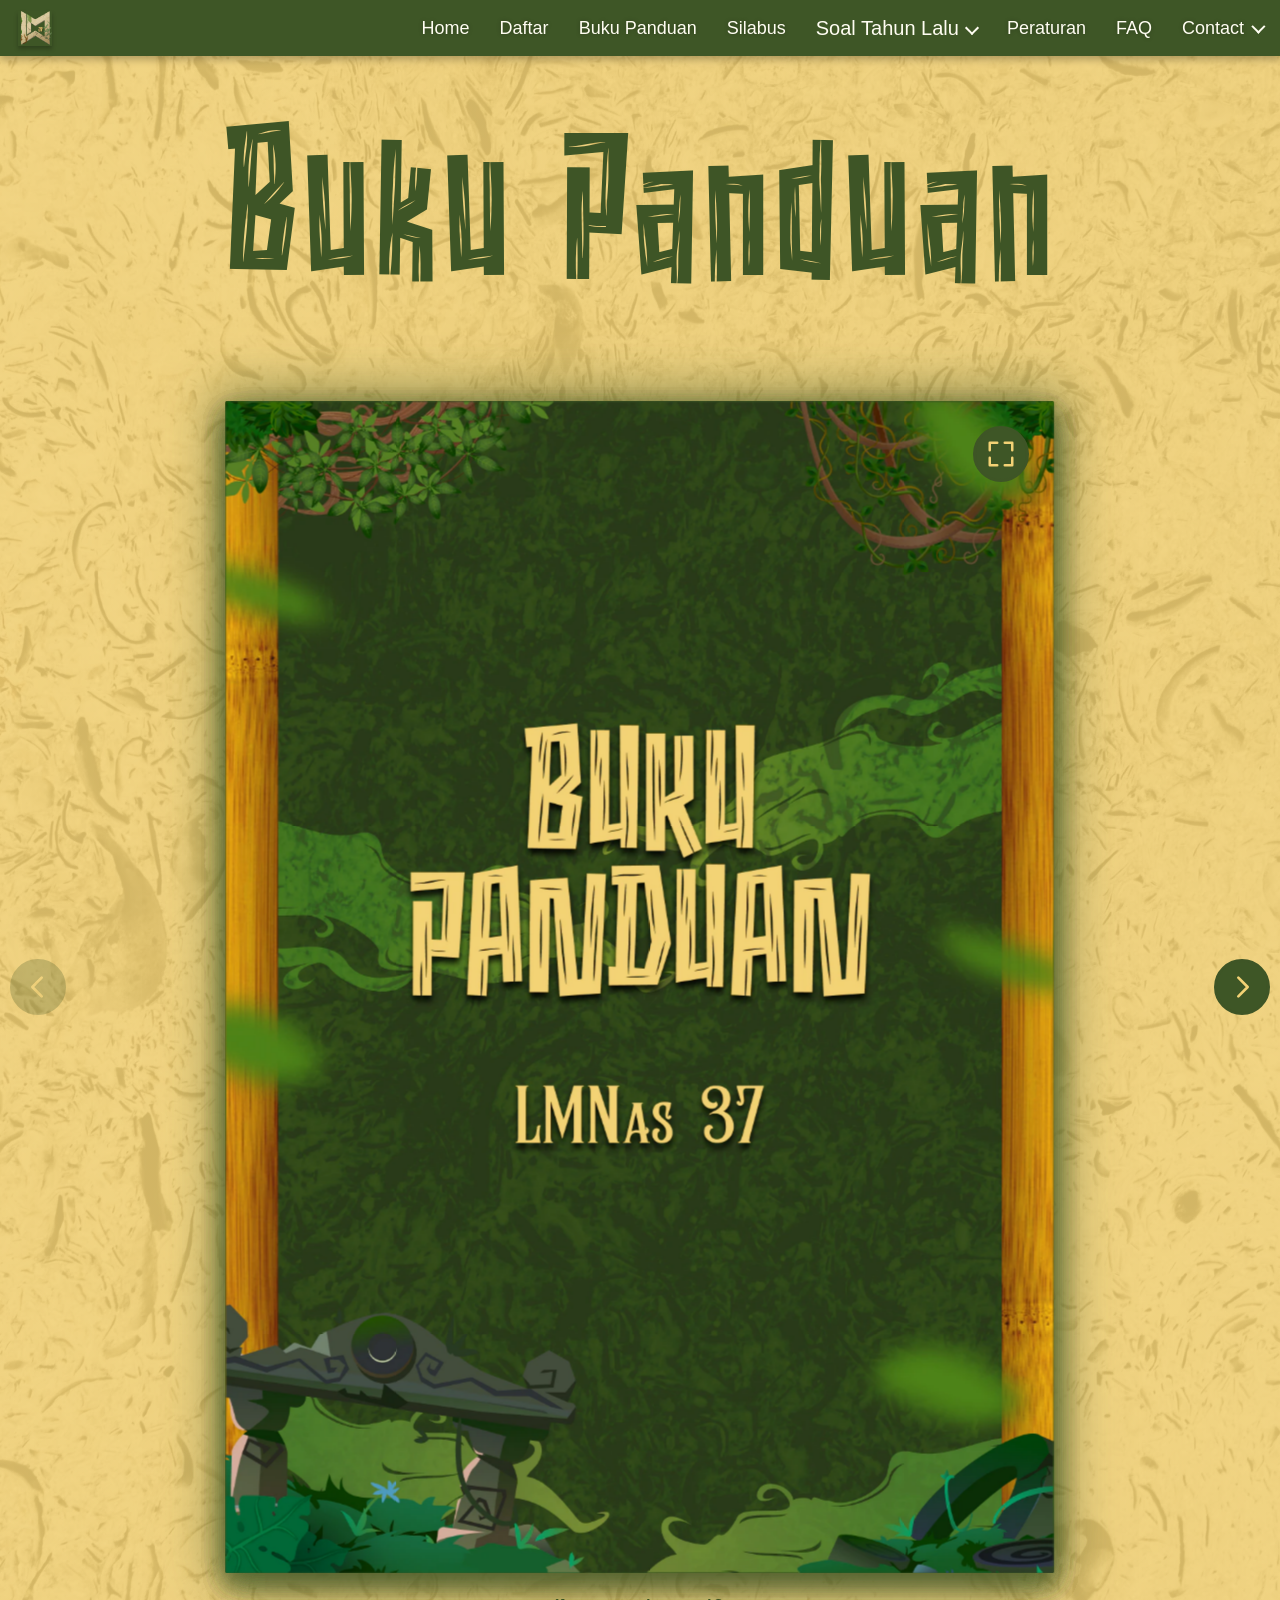
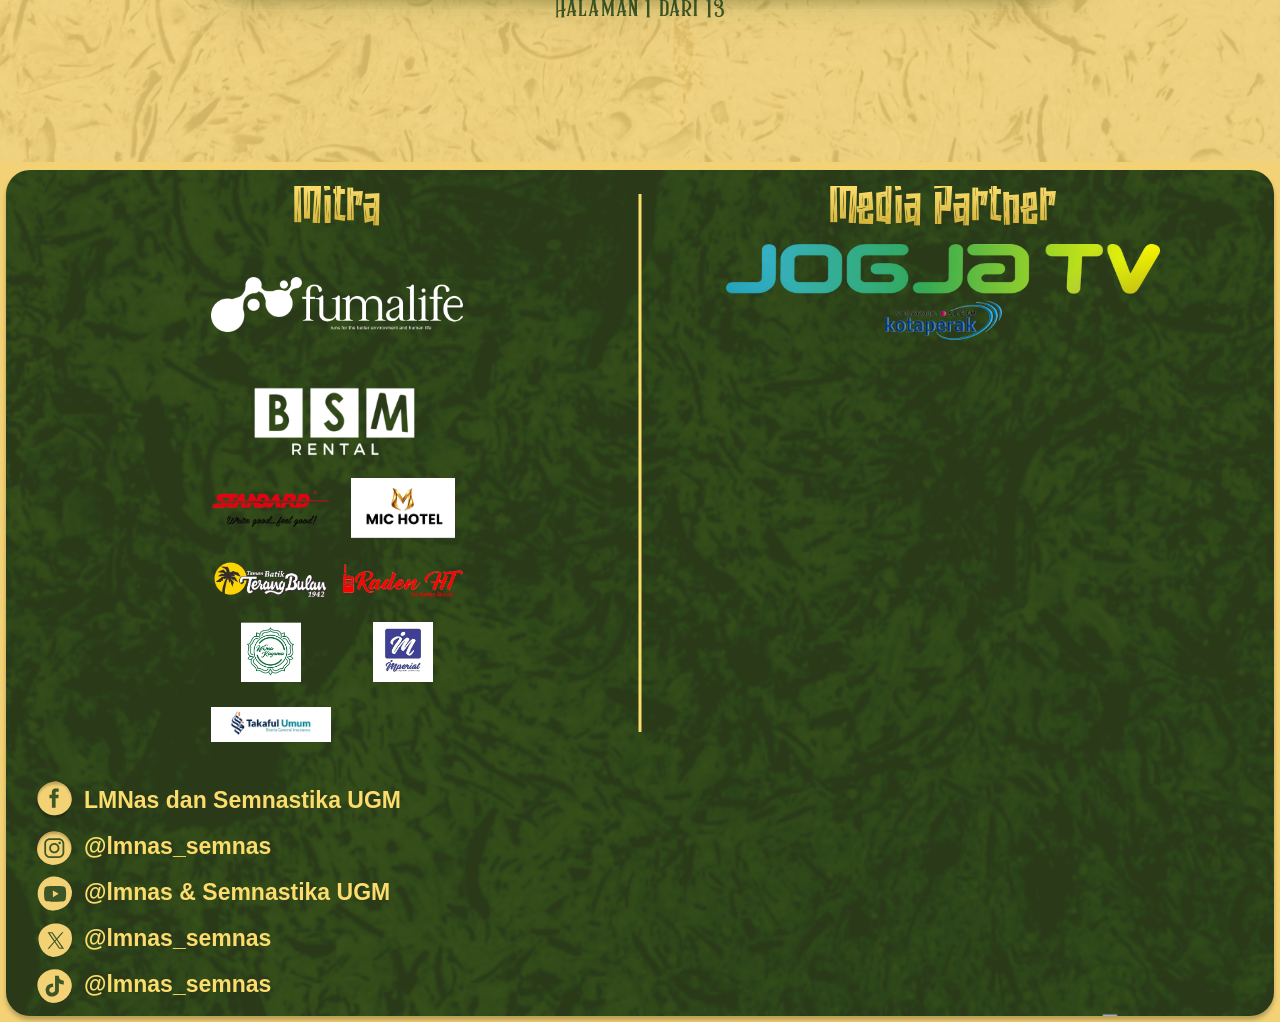
==== commit 625ff9f2: "feat: align LMNAS site with Figma designs" ====
--- a/buku-panduan/index.html
+++ b/buku-panduan/index.html
@@ -20,8 +20,10 @@
     <meta name="twitter:image:alt" content="Logo Universitas Gadjah Mada, HIMATIKA, LMNAS 37, dan Semnastika 18" />
     <title>Buku Panduan LMNas 37</title>
     <link rel="icon" href="../Assets/figma/nav-mark-216.png" type="image/png" />
-    <link rel="stylesheet" href="style.css?v=30" />
+    <link rel="stylesheet" href="style.css?v=38" />
+    <link rel="stylesheet" href="../sponsor-tiers.css?v=1" />
     <script src="../navigation.js?v=4" defer></script>
+    <script src="../archive-navigation.js?v=1" defer></script>
     <script src="script.js?v=4" defer></script>
   </head>
   <body>
@@ -40,6 +42,14 @@
         <a href="https://pendaftaran.lmnas-ugm.com">Daftar</a>
         <a href="./" aria-current="page">Buku Panduan</a>
         <a href="https://drive.google.com/drive/folders/1imqxenO6Xh_K6TGj5i14sCKNBGKQ0Jho?usp=sharing" target="_blank" rel="noopener noreferrer">Silabus</a>
+        <details class="nav-papers">
+          <summary>Soal Tahun Lalu</summary>
+          <div class="nav-papers-menu">
+            <a href="../soal/36/index.html">LMNas 36</a>
+            <a href="../soal/35/index.html">LMNas 35</a>
+            <a href="../soal/34/index.html">LMNas 34</a>
+          </div>
+        </details>
         <a href="../peraturan/">Peraturan</a>
         <a href="../faq/">FAQ</a>
         <div class="nav-contact">
@@ -110,7 +120,7 @@
               <li class="footer-logo footer-logo--wisma"><img src="../Assets/sponsors/wisma-kagama.png" alt="Wisma Kagama" loading="lazy" decoding="async" /></li>
               <li class="footer-logo footer-logo--imperial"><img src="../Assets/sponsors/imperial-digital-printing-figma.png" alt="Imperial Digital Printing" loading="lazy" decoding="async" /></li>
               <li class="footer-logo footer-logo--takaful"><img src="../Assets/sponsors/takaful-umum-figma.png" alt="Takaful Umum" loading="lazy" decoding="async" /></li>
-              <li class="footer-logo footer-logo--manulife"><img src="../Assets/sponsors/manulife-figma.png" alt="Manulife" loading="lazy" decoding="async" /></li>
+              <li class="footer-logo footer-logo--fumalife"><img src="../Assets/sponsors/manulife-figma.png" alt="Fumalife" loading="lazy" decoding="async" /></li>
             </ul>
           </section>
           <section class="footer-partner-group footer-partner-group--media">
--- a/buku-panduan/style.css
+++ b/buku-panduan/style.css
@@ -1507,4 +1507,26 @@
   .reader-zoom {
     transition: none;
   }
+}
+
+/* Shared archive navigation. */
+.nav-papers { position: relative; color: #fffdf2; font-size: 20px; }
+.nav-papers summary { display: flex; align-items: center; gap: 8px; min-height: 44px; cursor: pointer; list-style: none; }
+.nav-papers summary::-webkit-details-marker { display: none; }
+.nav-papers summary::after { content: ""; width: 8px; height: 8px; border-right: 2px solid currentColor; border-bottom: 2px solid currentColor; transform: rotate(45deg); }
+.nav-papers[open] summary, .nav-papers summary:hover { color: var(--gold); }
+.nav-papers summary:focus-visible { outline: 4px solid var(--gold); outline-offset: 4px; }
+.nav-papers-menu { position: absolute; z-index: 32; top: 100%; left: 0; display: grid; min-width: 180px; padding: 8px; border: 2px solid var(--gold); background: var(--green); }
+.nav-papers:not([open]) > .nav-papers-menu { display: none; }
+.site-header .nav-papers-menu a { min-height: 44px; padding: 8px 14px; font-size: 16px; white-space: nowrap; }
+.site-header .nav-papers-menu a:hover { background: rgba(253,220,96,.12); }
+@media (min-width: 641px) and (max-width: 1200px) {
+  .site-header:has(.nav-papers) > nav { gap: clamp(8px, 1.5vw, 20px); }
+  .site-header:has(.nav-papers) nav > a, .site-header:has(.nav-papers) .nav-contact, .nav-papers { font-size: clamp(11px, 1.45vw, 18px); }
+}
+@media (max-width: 640px) {
+  .nav-papers { grid-column: 1 / -1; font-size: 15px; }
+  .nav-papers summary { justify-content: center; padding: 7px 10px; border-radius: 6px; background: rgba(255,255,255,.05); }
+  .nav-papers-menu { position: static; min-width: 0; grid-template-columns: repeat(3, minmax(0, 1fr)); gap: 4px; margin-top: 6px; padding: 0; border: 0; }
+  .site-header .nav-papers-menu a { justify-content: center; padding: 8px 4px; font-size: 14px; }
 }
--- a/sponsor-tiers.css
+++ b/sponsor-tiers.css
@@ -0,0 +1,62 @@
+/* Sponsor hierarchy: fitting boxes preserve each logo's intrinsic proportions. */
+.footer-partner-group--mitra .footer-logo-list {
+  position: relative;
+  inset: auto;
+  display: grid;
+  grid-template-columns: repeat(4, 120px);
+  grid-template-rows: auto;
+  justify-content: center;
+  align-content: start;
+  justify-items: center;
+  align-items: center;
+  gap: 12px;
+  margin: 0;
+}
+.footer-partner-group--mitra .footer-logo {
+  position: relative;
+  inset: auto;
+  width: 120px;
+  height: 60px;
+  min-width: 0;
+}
+.footer-partner-group--mitra .footer-logo--bsm {
+  grid-column: 1 / -1;
+  grid-row: 2;
+  width: 180px;
+  height: 90px;
+}
+.footer-partner-group--mitra .footer-logo--fumalife {
+  grid-column: 1 / -1;
+  grid-row: 1;
+  width: 320px;
+  height: 120px;
+  max-width: 100%;
+}
+.footer-partner-group--mitra .footer-logo img { transform: none; object-fit: contain; }
+
+@media (min-width: 1333px) {
+  .footer-stage { min-height: 600px; }
+  .footer-partner-group--mitra .footer-logo-list { position: absolute; top: 100px; right: 8%; left: 8%; bottom: auto; }
+  .footer-heading { top: 28px; }
+  .footer-partner-group--media .footer-logo-list { top: 100px; bottom: auto; height: 190px; }
+  .footer-socials { top: auto; bottom: 28px; }
+}
+
+@media (min-width: 641px) and (max-width: 1332px) {
+  .footer-partner-group--mitra .footer-logo-list { grid-template-columns: repeat(2, 120px); }
+  .footer-partner-group { padding-inline: 10px; }
+  .footer-socials { margin-top: 24px; }
+}
+
+@media (max-width: 640px) {
+  /* Stack groups so the enlarged wordmark fits comfortably on phones. */
+  .footer-partners { grid-template-columns: minmax(0, 1fr); gap: 24px; }
+  .footer-partners::after { display: none; }
+  .footer-partner-group { padding-inline: 0; }
+  .footer-partner-group--mitra .footer-logo-list { grid-template-columns: repeat(3, 80px); gap: 12px 8px; }
+  .footer-partner-group--mitra .footer-logo { width: 80px; height: 40px; }
+  .footer-partner-group--mitra .footer-logo--bsm { width: 120px; height: 60px; }
+  .footer-partner-group--mitra .footer-logo--fumalife { width: 220px; height: 80px; }
+  .footer-partner-group--media .footer-logo-list { grid-template-columns: repeat(2, minmax(0, 1fr)); }
+  .footer-socials { margin-top: 24px; }
+}
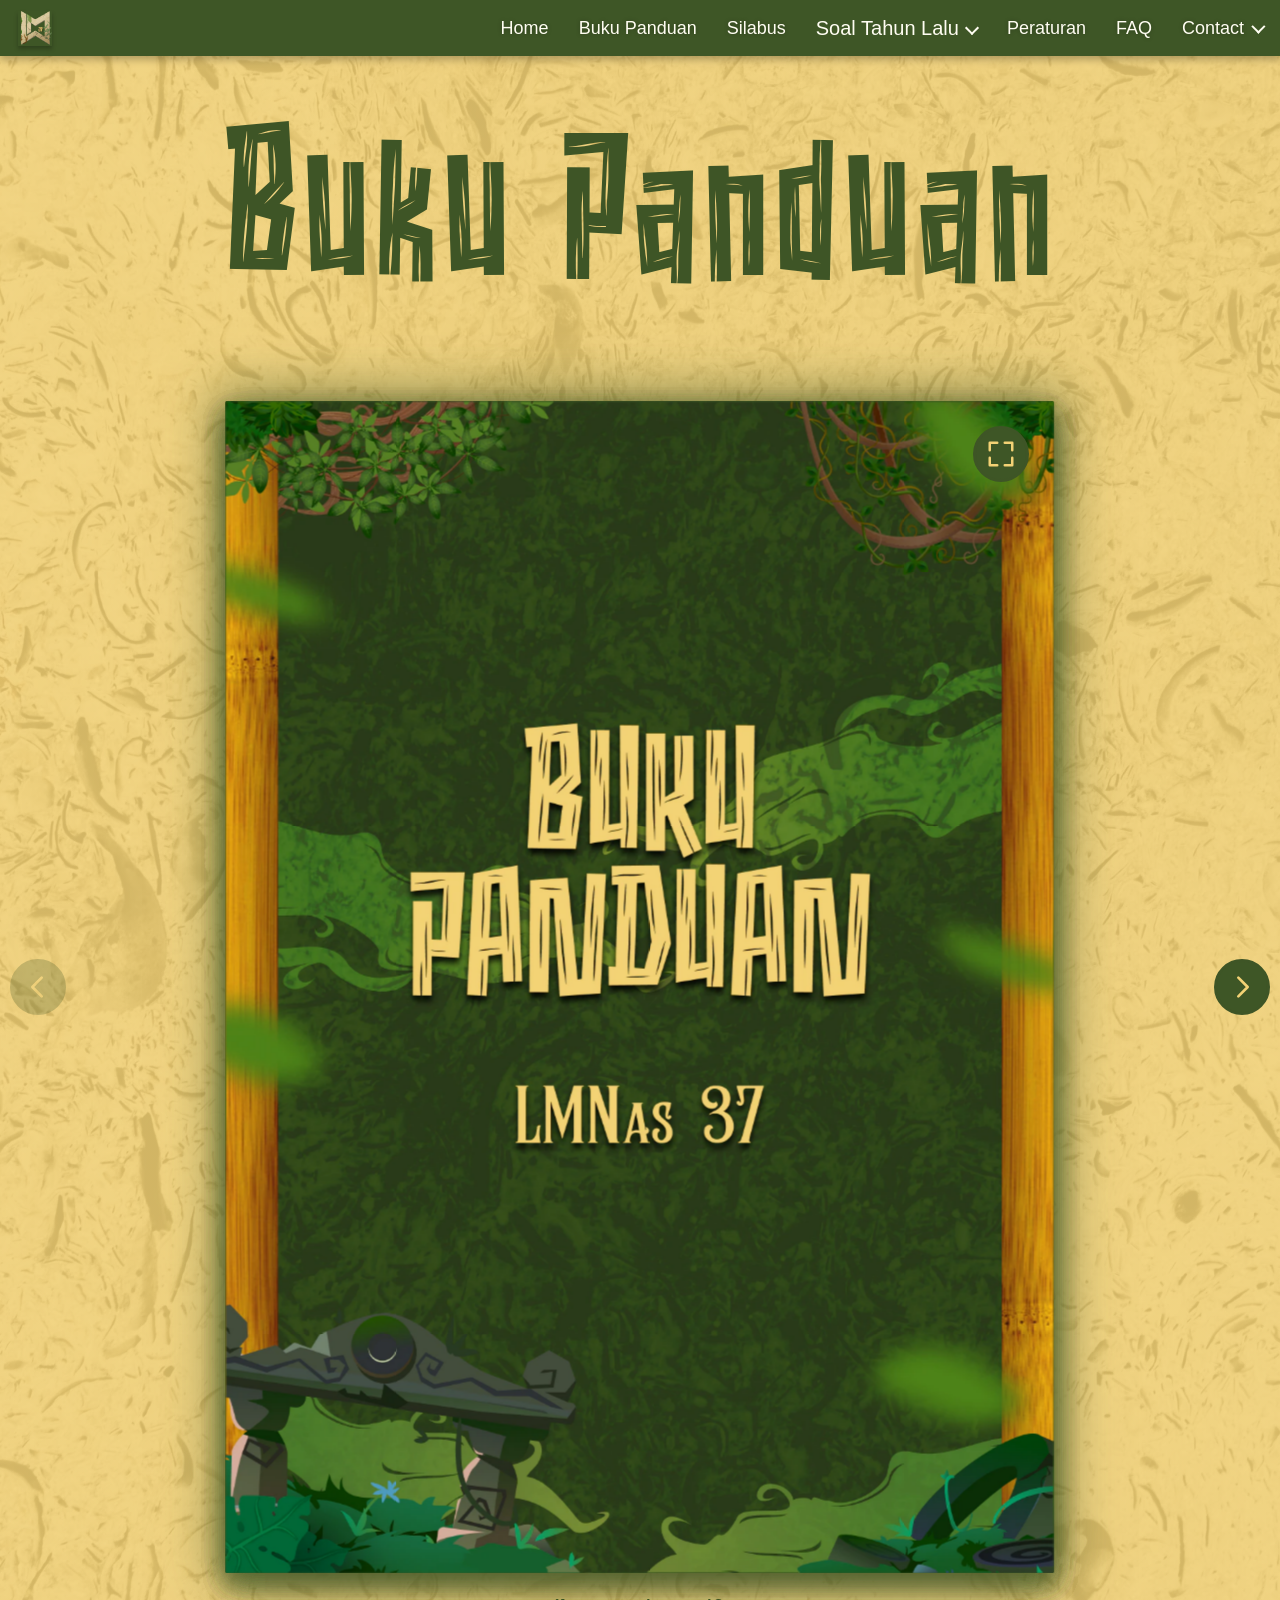
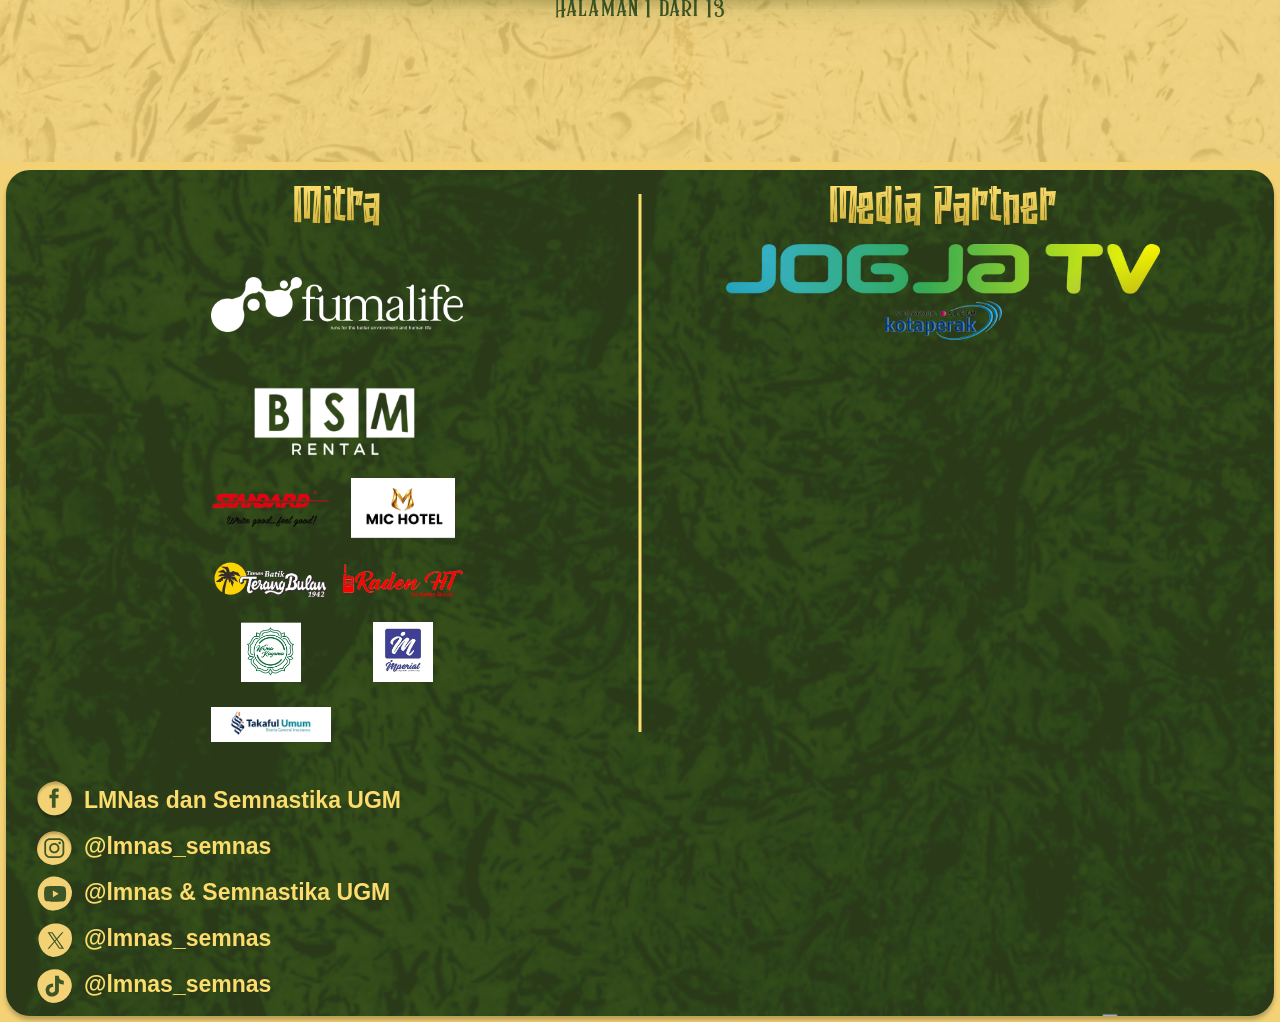
==== commit e166202f: "[verified] fix: count down to preliminary round and remove registration buttons" ====
--- a/buku-panduan/index.html
+++ b/buku-panduan/index.html
@@ -39,7 +39,7 @@
       </button>
       <nav id="primary-navigation" aria-label="Navigasi utama">
         <a href="../index.html#home">Home</a>
-        <a href="https://pendaftaran.lmnas-ugm.com">Daftar</a>
+
         <a href="./" aria-current="page">Buku Panduan</a>
         <a href="https://drive.google.com/drive/folders/1imqxenO6Xh_K6TGj5i14sCKNBGKQ0Jho?usp=sharing" target="_blank" rel="noopener noreferrer">Silabus</a>
         <details class="nav-papers">
@@ -105,7 +105,7 @@
       </section>
     </main>
 
-    <footer class="guide-footer" aria-label="Media partner, mitra, dan kanal resmi">
+    <footer class="footer" aria-label="Media partner, mitra, dan kanal resmi">
       <div class="footer-stage">
         <img class="footer-visual" src="../Assets/figma/footer-panel-divider-home3.png" alt="" aria-hidden="true" loading="lazy" decoding="async" />
         <div class="footer-partners">
--- a/buku-panduan/style.css
+++ b/buku-panduan/style.css
@@ -109,6 +109,13 @@
   border-bottom: 0;
   background: var(--green);
   box-shadow: 0 4px 7px rgba(0, 0, 0, .25);
+}
+
+@media screen and (min-width: 783px) {
+  body.admin-bar .site-header { top: 32px; }
+}
+@media screen and (max-width: 782px) {
+  body.admin-bar .site-header { top: 46px; }
 }
 
 .brand-mark {
@@ -503,7 +510,7 @@
   letter-spacing: 0.05em;
 }
 
-.guide-footer {
+.footer {
   position: relative;
   overflow: hidden;
   background: #f3d275;
@@ -1187,7 +1194,7 @@
     text-align: center;
   }
 
-  .guide-footer {
+  .footer {
     padding: 8px 6px 6px;
     background: #f3d275;
   }
@@ -1349,7 +1356,7 @@
 }
 
 @media (min-width: 641px) and (max-width: 1332px) {
-  .guide-footer {
+  .footer {
     padding: 8px 6px 6px;
     background: #f3d275;
   }
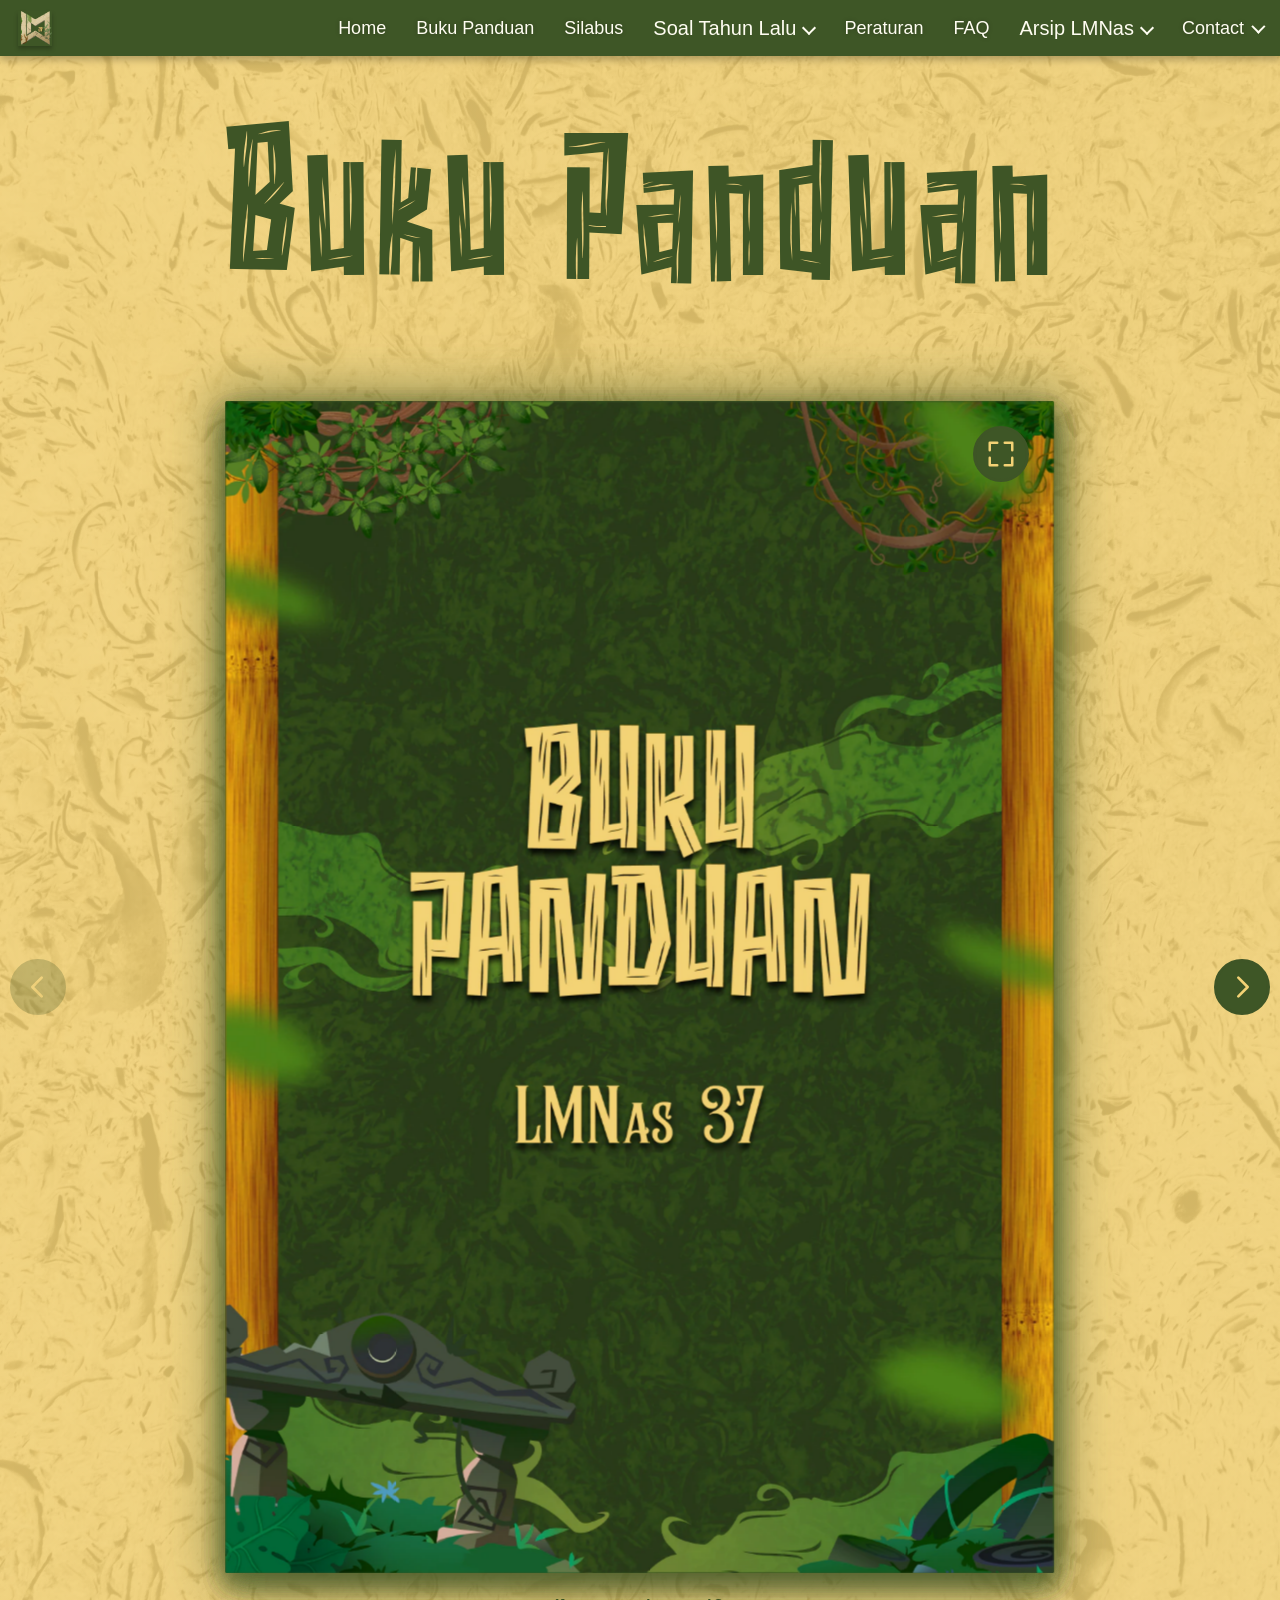
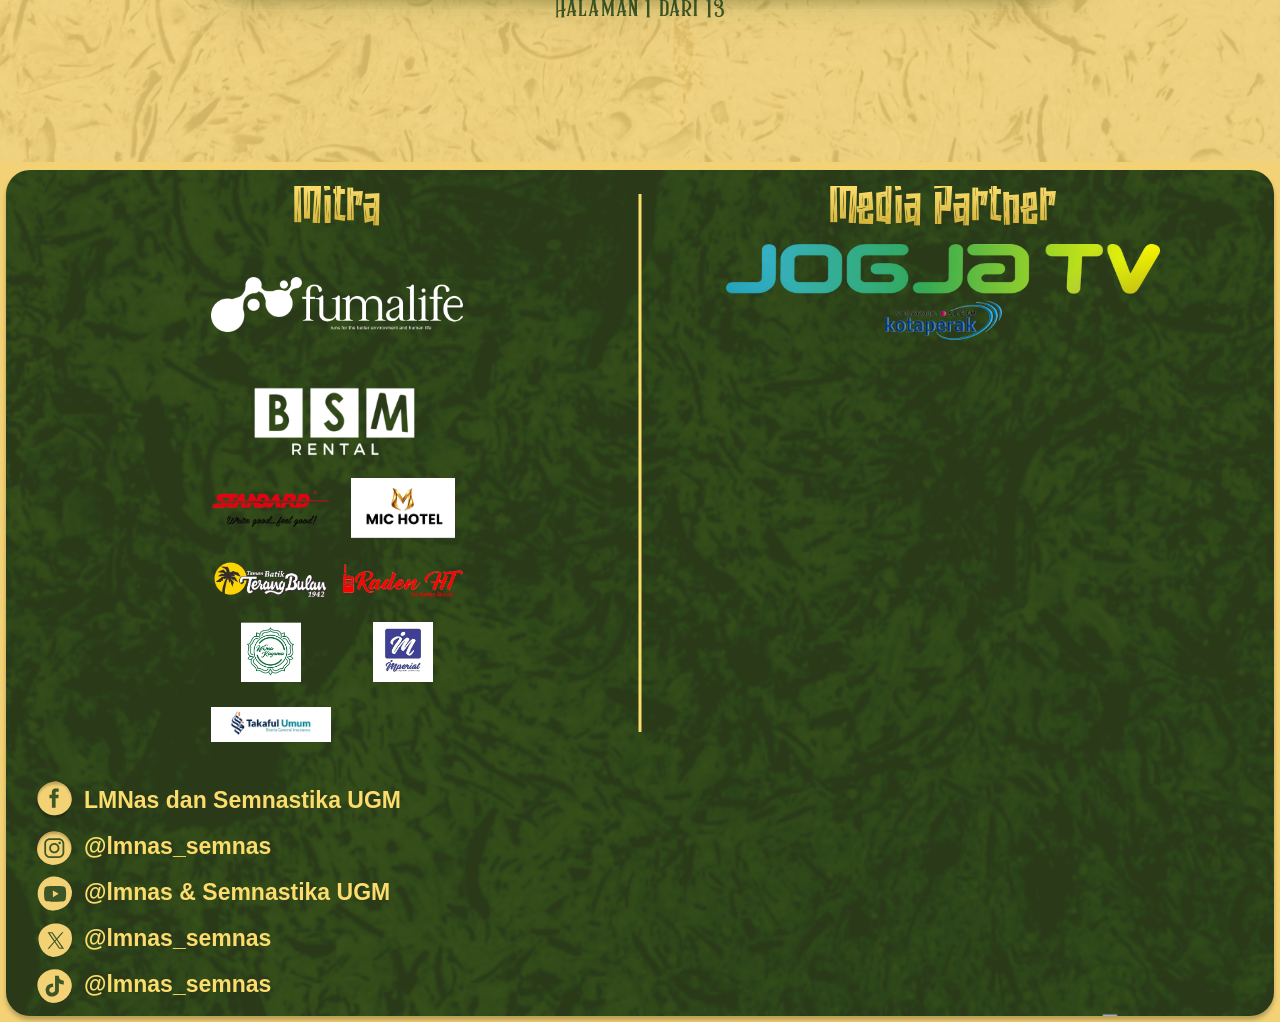
==== commit ffcc2f12: "feat(nav): add Arsip LMNas dropdown for editions 36 to 33" ====
--- a/buku-panduan/index.html
+++ b/buku-panduan/index.html
@@ -20,7 +20,7 @@
     <meta name="twitter:image:alt" content="Logo Universitas Gadjah Mada, HIMATIKA, LMNAS 37, dan Semnastika 18" />
     <title>Buku Panduan LMNas 37</title>
     <link rel="icon" href="../Assets/figma/nav-mark-216.png" type="image/png" />
-    <link rel="stylesheet" href="style.css?v=38" />
+    <link rel="stylesheet" href="style.css?v=39" />
     <link rel="stylesheet" href="../sponsor-tiers.css?v=1" />
     <script src="../navigation.js?v=4" defer></script>
     <script src="../archive-navigation.js?v=1" defer></script>
@@ -52,6 +52,15 @@
         </details>
         <a href="../peraturan/">Peraturan</a>
         <a href="../faq/">FAQ</a>
+        <details class="nav-papers nav-archive">
+          <summary>Arsip LMNas</summary>
+          <div class="nav-papers-menu">
+            <a href="https://lmnas.fmipa.ugm.ac.id/lmnas-36">LMNas 36</a>
+            <a href="https://lmnas.fmipa.ugm.ac.id/lmnas-35">LMNas 35</a>
+            <a href="https://lmnas.fmipa.ugm.ac.id/beranda-lmnas-34">LMNas 34</a>
+            <a href="https://lmnas.fmipa.ugm.ac.id/beranda-lmnas-33">LMNas 33</a>
+          </div>
+        </details>
         <div class="nav-contact">
           <button type="button" class="nav-contact-toggle" aria-expanded="false" aria-controls="nav-contact-menu">Contact</button>
           <div id="nav-contact-menu" class="nav-contact-menu" hidden>
--- a/buku-panduan/style.css
+++ b/buku-panduan/style.css
@@ -1525,6 +1525,7 @@
 .nav-papers summary:focus-visible { outline: 4px solid var(--gold); outline-offset: 4px; }
 .nav-papers-menu { position: absolute; z-index: 32; top: 100%; left: 0; display: grid; min-width: 180px; padding: 8px; border: 2px solid var(--gold); background: var(--green); }
 .nav-papers:not([open]) > .nav-papers-menu { display: none; }
+.nav-archive > .nav-papers-menu { left: auto; right: 0; }
 .site-header .nav-papers-menu a { min-height: 44px; padding: 8px 14px; font-size: 16px; white-space: nowrap; }
 .site-header .nav-papers-menu a:hover { background: rgba(253,220,96,.12); }
 @media (min-width: 641px) and (max-width: 1200px) {
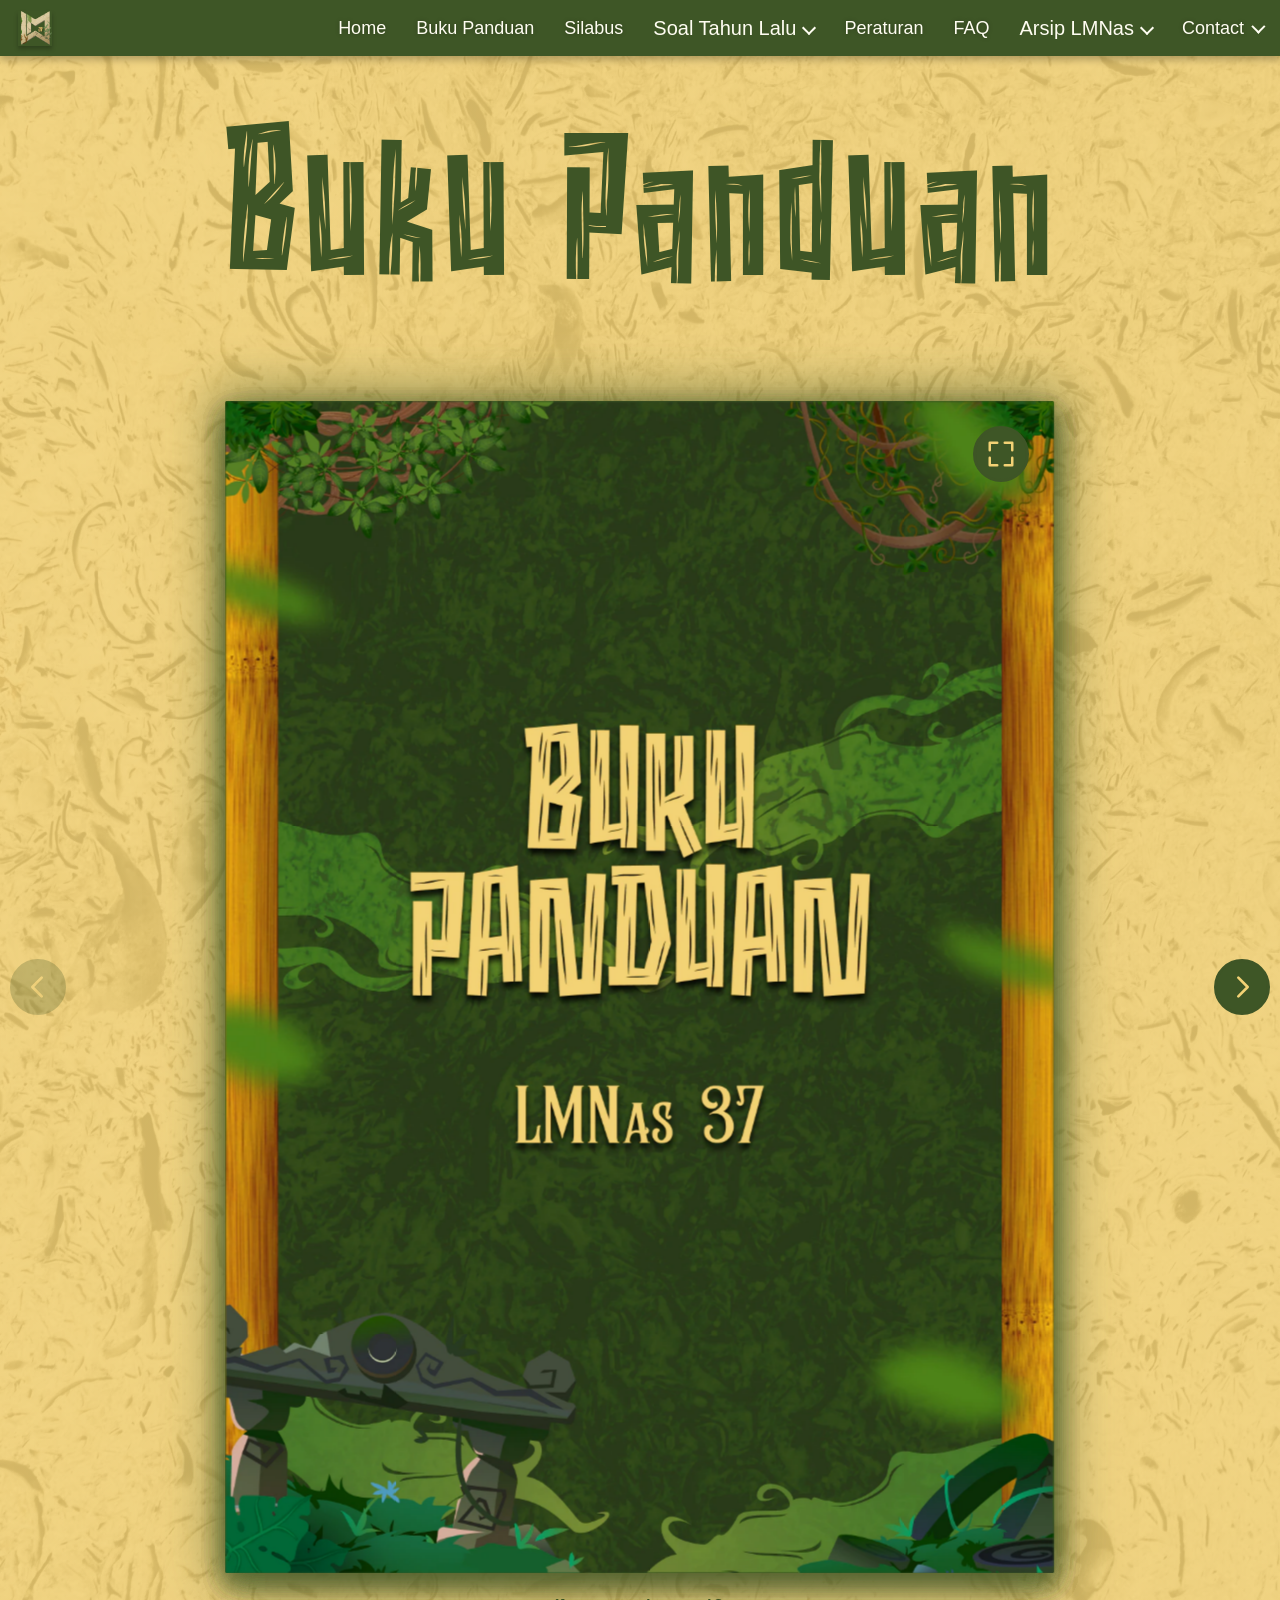
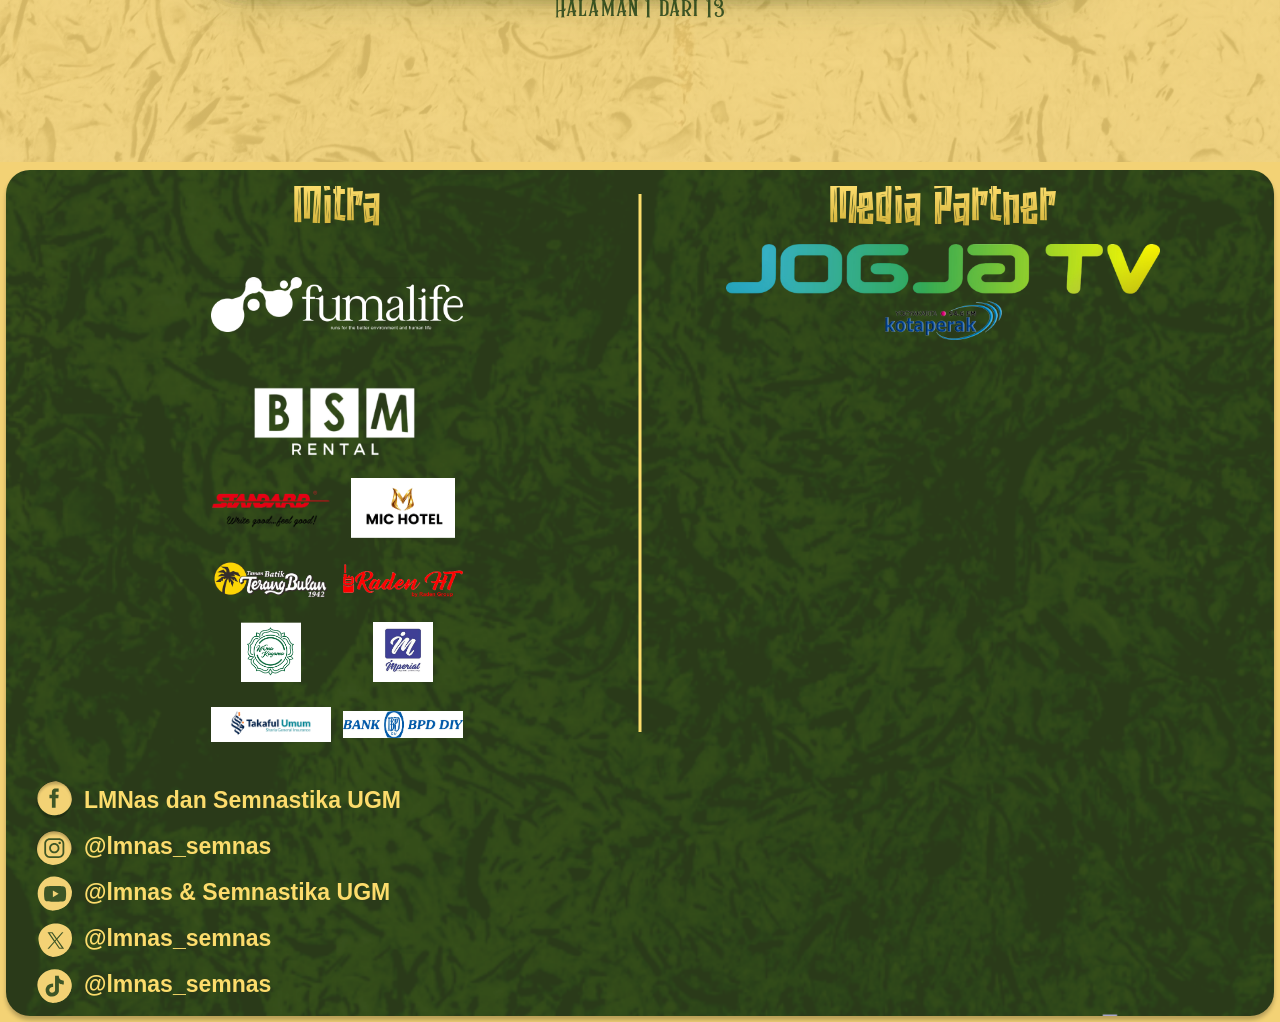
==== commit f7d31676: "feat: add Bank BPD DIY to partner footers" ====
--- a/buku-panduan/index.html
+++ b/buku-panduan/index.html
@@ -130,6 +130,7 @@
               <li class="footer-logo footer-logo--imperial"><img src="../Assets/sponsors/imperial-digital-printing-figma.png" alt="Imperial Digital Printing" loading="lazy" decoding="async" /></li>
               <li class="footer-logo footer-logo--takaful"><img src="../Assets/sponsors/takaful-umum-figma.png" alt="Takaful Umum" loading="lazy" decoding="async" /></li>
               <li class="footer-logo footer-logo--fumalife"><img src="../Assets/sponsors/manulife-figma.png" alt="Fumalife" loading="lazy" decoding="async" /></li>
+              <li class="footer-logo footer-logo--bpd-diy"><img src="../Assets/sponsors/bank-bpd-diy.png" alt="Bank BPD DIY" loading="lazy" decoding="async" /></li>
             </ul>
           </section>
           <section class="footer-partner-group footer-partner-group--media">
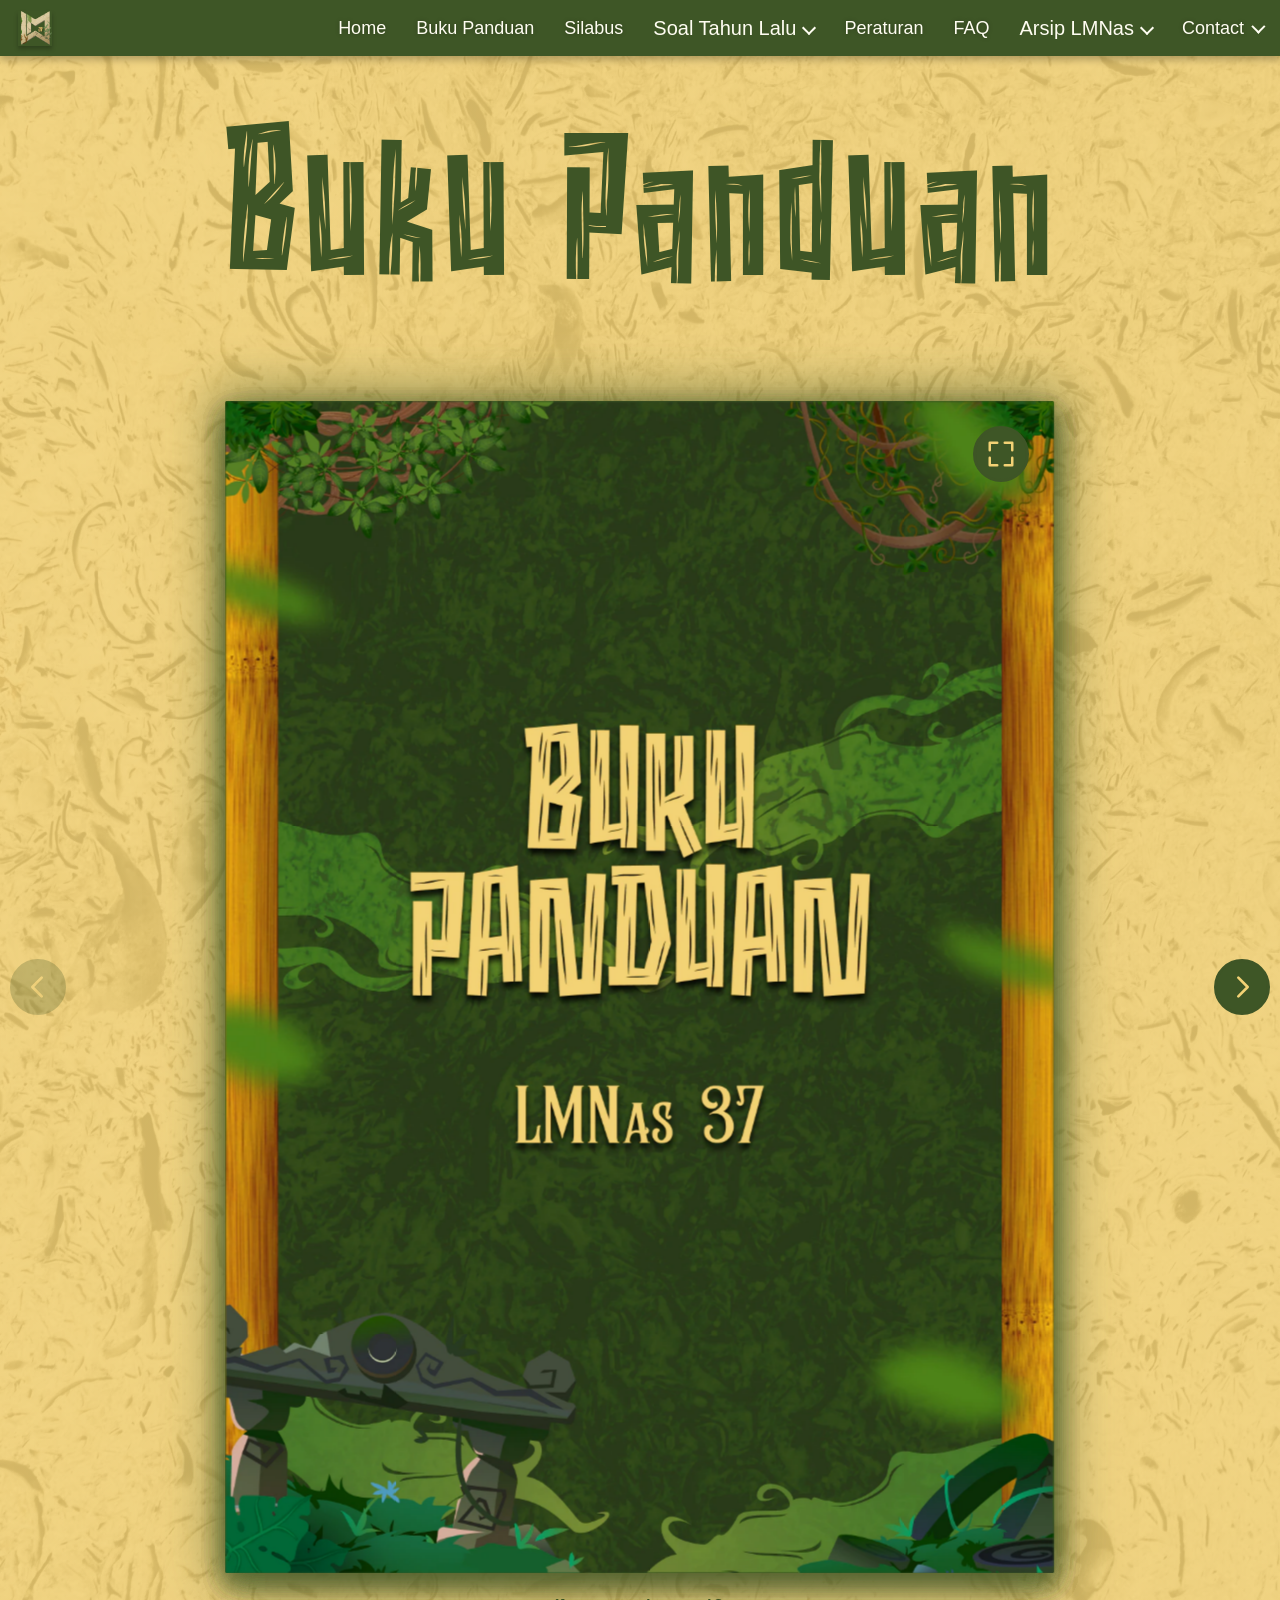
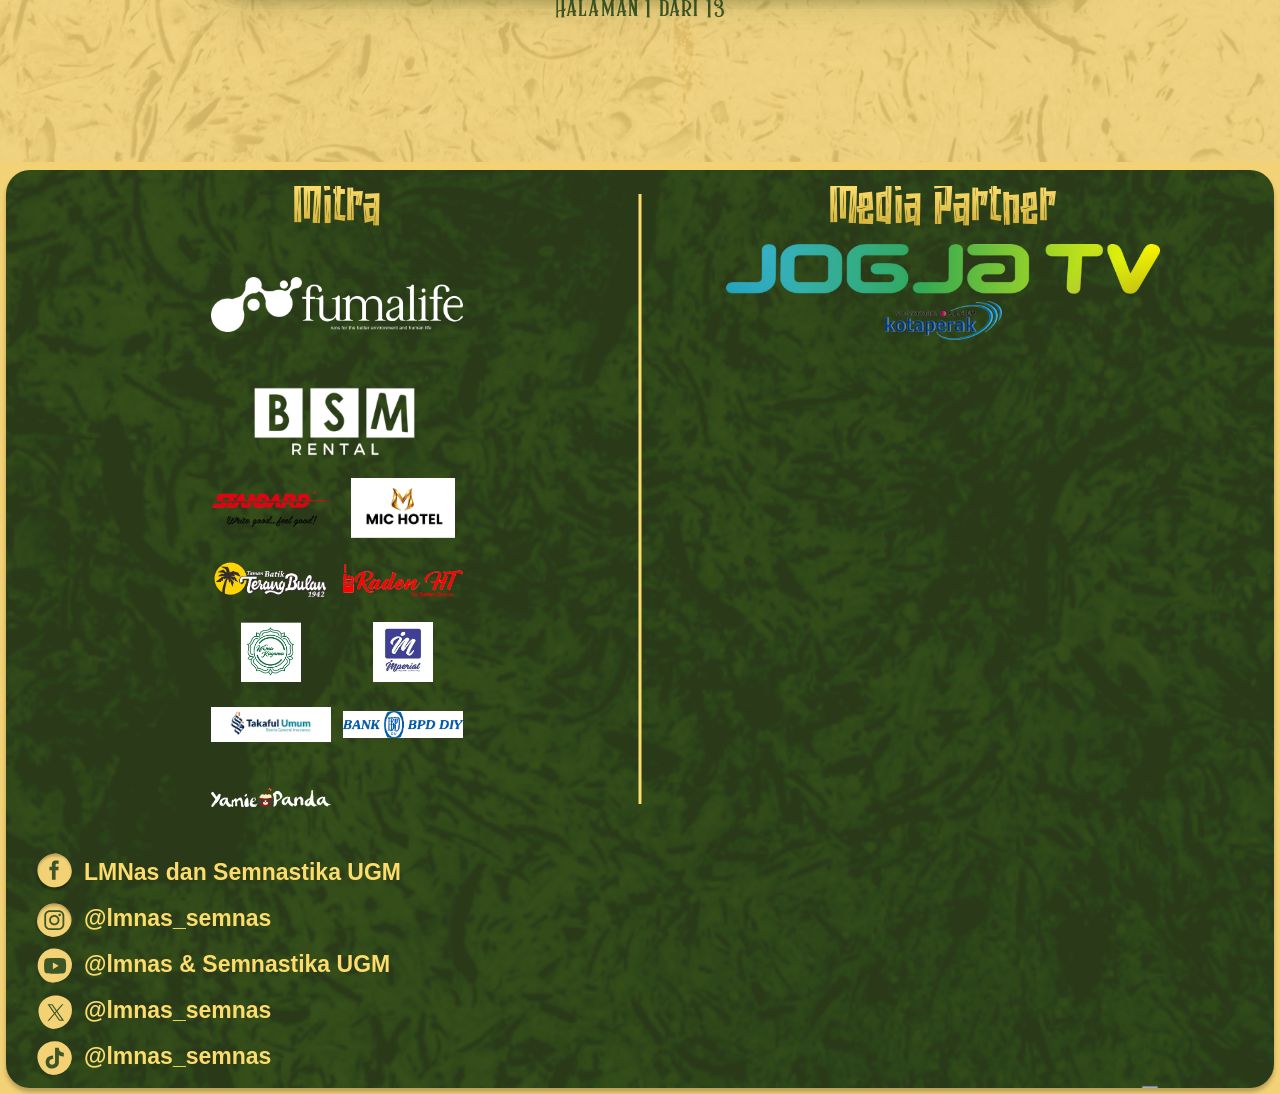
==== commit 6d7bccd0: "feat: add Yamie Panda to partner footers" ====
--- a/buku-panduan/index.html
+++ b/buku-panduan/index.html
@@ -131,6 +131,7 @@
               <li class="footer-logo footer-logo--takaful"><img src="../Assets/sponsors/takaful-umum-figma.png" alt="Takaful Umum" loading="lazy" decoding="async" /></li>
               <li class="footer-logo footer-logo--fumalife"><img src="../Assets/sponsors/manulife-figma.png" alt="Fumalife" loading="lazy" decoding="async" /></li>
               <li class="footer-logo footer-logo--bpd-diy"><img src="../Assets/sponsors/bank-bpd-diy.png" alt="Bank BPD DIY" loading="lazy" decoding="async" /></li>
+              <li class="footer-logo footer-logo--yamie-panda"><img src="../Assets/sponsors/yamie-panda.png" alt="Yamie Panda" loading="lazy" decoding="async" /></li>
             </ul>
           </section>
           <section class="footer-partner-group footer-partner-group--media">
--- a/sponsor-tiers.css
+++ b/sponsor-tiers.css
@@ -35,7 +35,7 @@
 .footer-partner-group--mitra .footer-logo img { transform: none; object-fit: contain; }
 
 @media (min-width: 1333px) {
-  .footer-stage { min-height: 600px; }
+  .footer-stage { min-height: 680px; }
   .footer-partner-group--mitra .footer-logo-list { position: absolute; top: 100px; right: 8%; left: 8%; bottom: auto; }
   .footer-heading { top: 28px; }
   .footer-partner-group--media .footer-logo-list { top: 100px; bottom: auto; height: 190px; }
